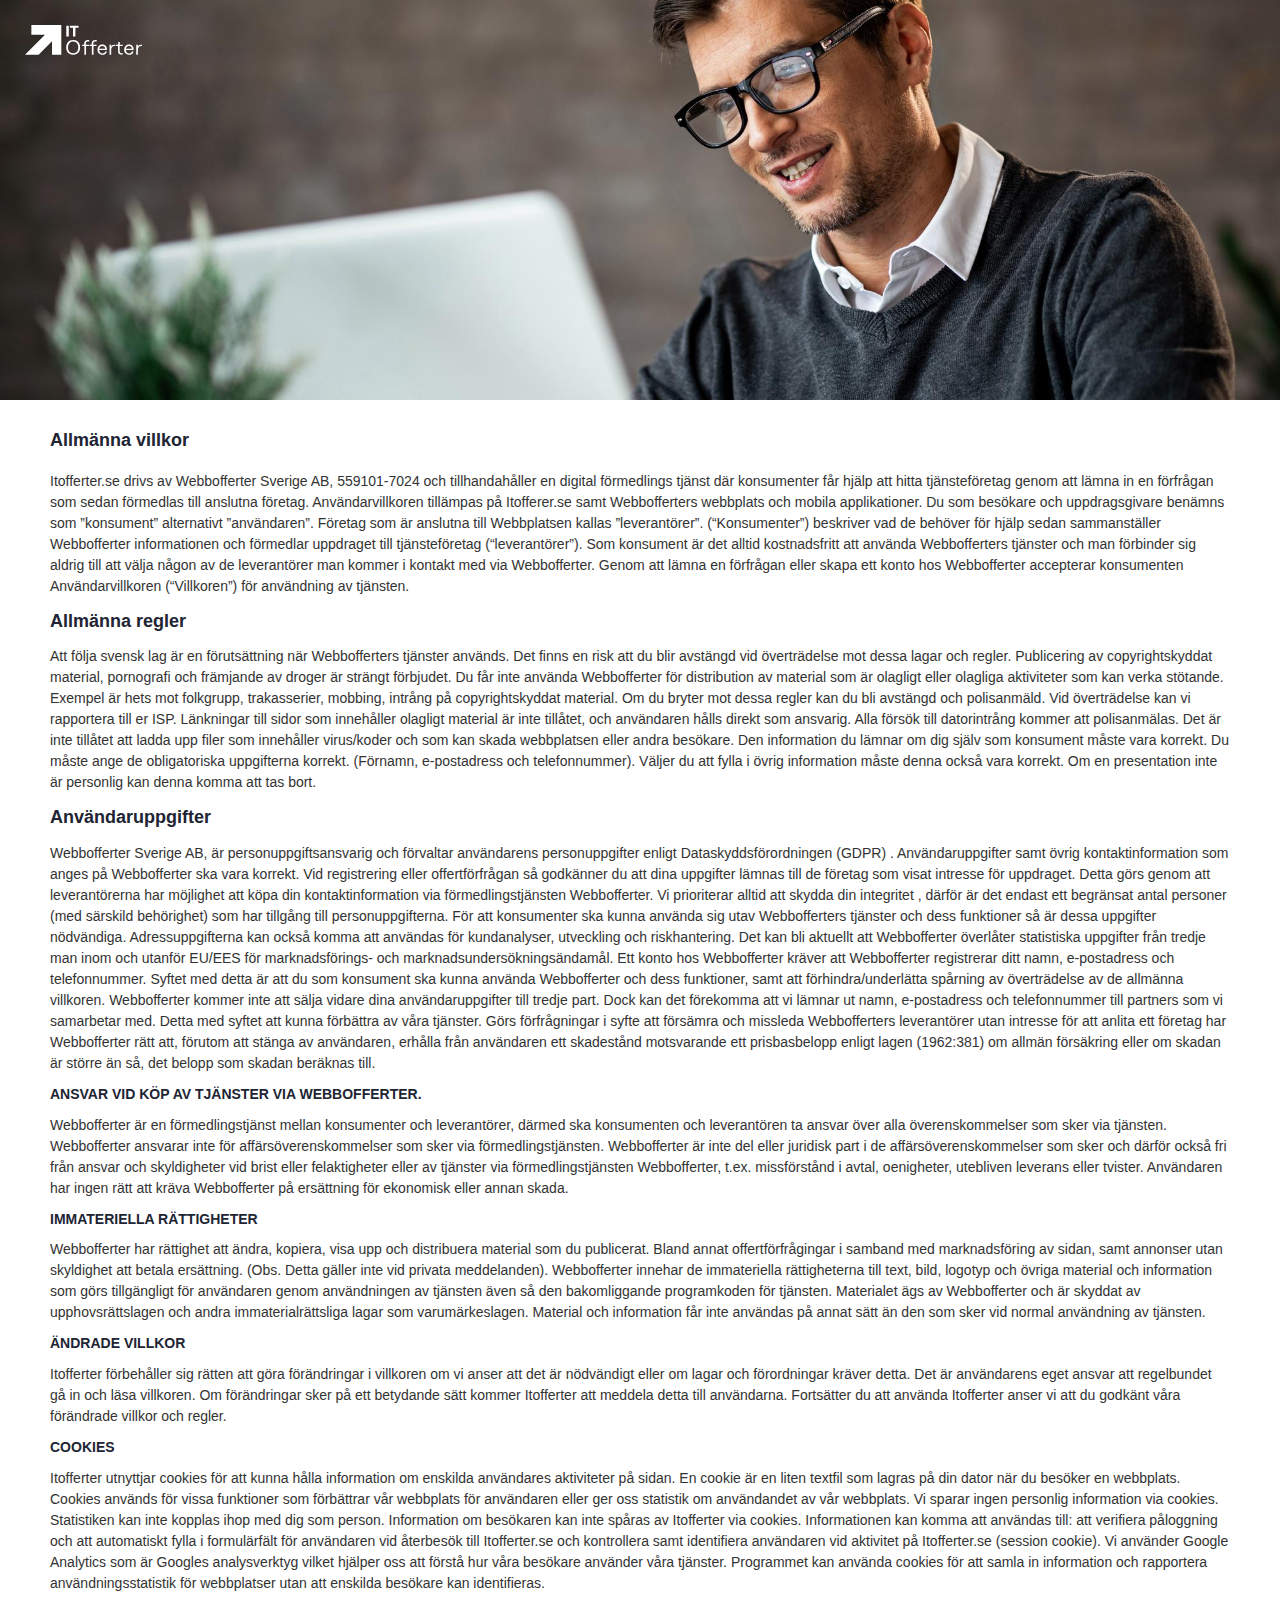
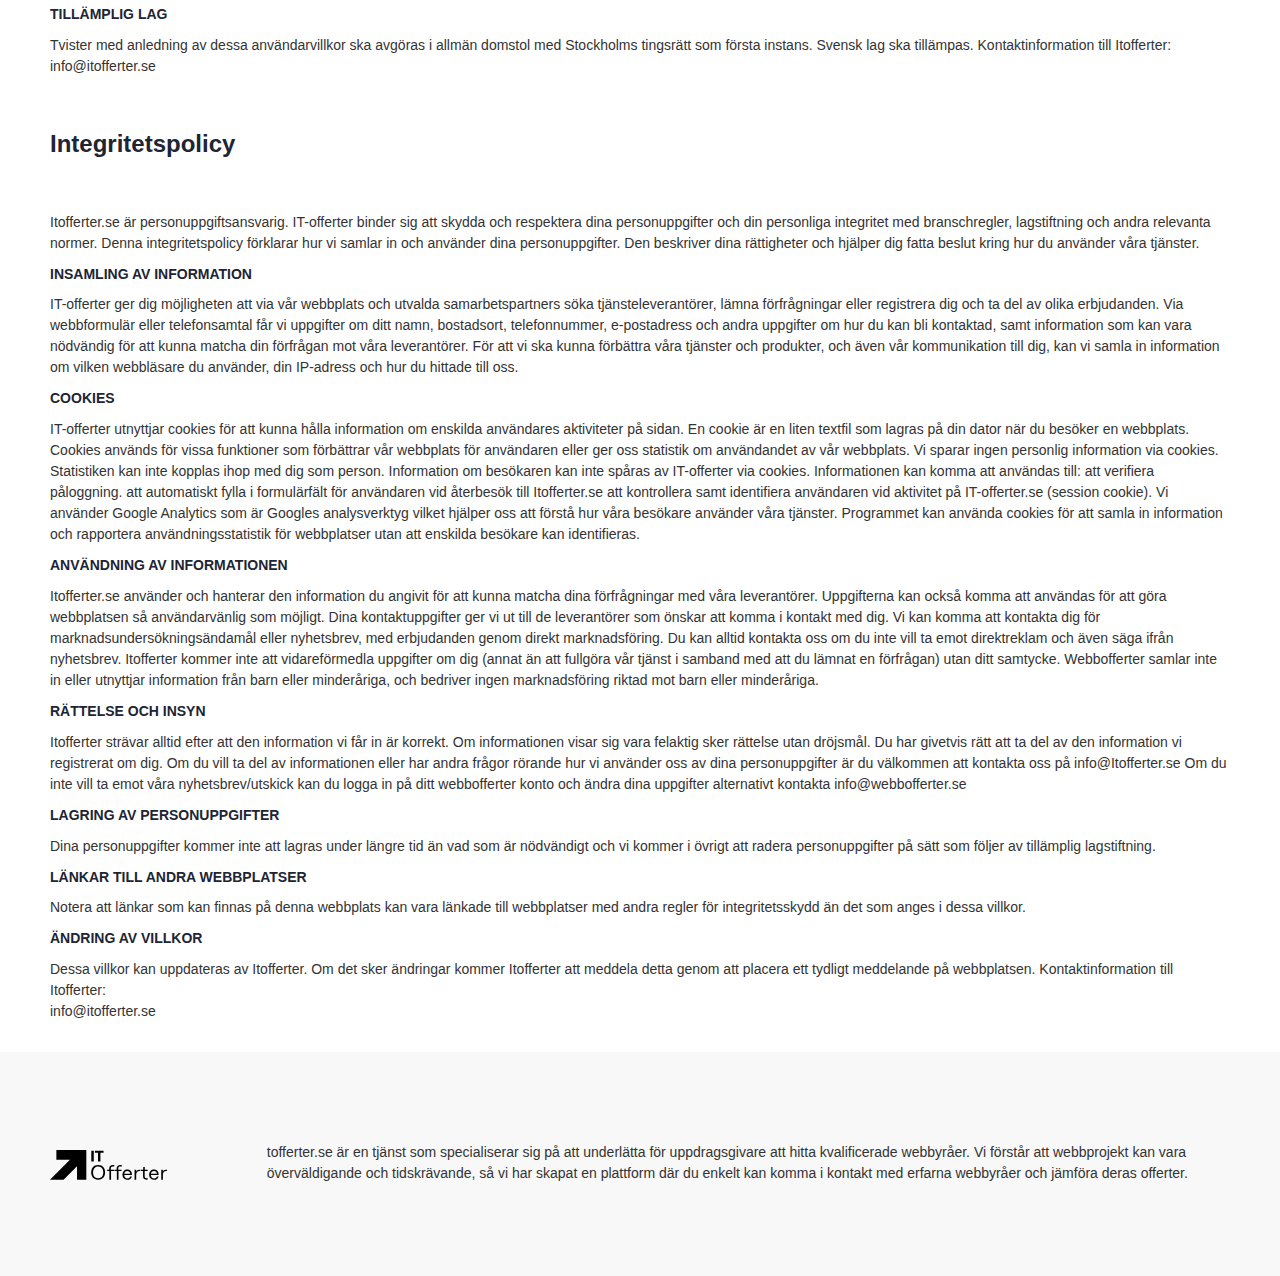
==== arrangement.html @ 9155be38 "change image size" ====
<!DOCTYPE html>
<html lang="en">
  <head>
    <meta charset="UTF-8" />
    <meta http-equiv="X-UA-Compatible" content="IE=edge" />
    <meta name="viewport" content="width=device-width, initial-scale=1.0" />
    <link rel="stylesheet" href="./css/app.css" />
    <link rel="stylesheet" href="./css/home.css" />
    <title>Document</title>
  </head>
  <body>
    <div id="app" class="app">
      <header class="the-header container app__header">
        <img
          class="the-header__bg-picture"
          src="./img/1077E191-49F8-45FF-9AF8-461206D96D6E.jpeg"
          alt=""
          style="object-position: top top; object-fit: cover"
        />

        <div class="the-header__top">
          <div class="the-header__top-content">
            <div class="logo the-header__logo">
              <img
                style="height: 30px"
                src="./img/Itofferter logga.svg"
                alt=""
              />
            </div>
          </div>
        </div>
      </header>

      <div class="agreements-page container">
        <div class="agreements-page__content container-inner">
          <h2 class="agreements-page__title">Allmänna villkor</h2>
          <div class="agreements-page__description text">
            <p>
              Itofferter.se drivs av Webbofferter Sverige AB, 559101-7024 och
              tillhandahåller en digital förmedlings tjänst där konsumenter får
              hjälp att hitta tjänsteföretag genom att lämna in en förfrågan som
              sedan förmedlas till anslutna företag. Användarvillkoren tillämpas
              på Itofferer.se samt Webbofferters webbplats och mobila
              applikationer. Du som besökare och uppdragsgivare benämns som
              ”konsument” alternativt ”användaren”. Företag som är anslutna till
              Webbplatsen kallas ”leverantörer”. (“Konsumenter”) beskriver vad
              de behöver för hjälp sedan sammanställer Webbofferter
              informationen och förmedlar uppdraget till tjänsteföretag
              (“leverantörer”). Som konsument är det alltid kostnadsfritt att
              använda Webbofferters tjänster och man förbinder sig aldrig till
              att välja någon av de leverantörer man kommer i kontakt med via
              Webbofferter. Genom att lämna en förfrågan eller skapa ett konto
              hos Webbofferter accepterar konsumenten Användarvillkoren
              (“Villkoren”) för användning av tjänsten.
            </p>

            <h4>Allmänna regler</h4>
            <p>
              Att följa svensk lag är en förutsättning när Webbofferters
              tjänster används. Det finns en risk att du blir avstängd vid
              överträdelse mot dessa lagar och regler. Publicering av
              copyrightskyddat material, pornografi och främjande av droger är
              strängt förbjudet. Du får inte använda Webbofferter för
              distribution av material som är olagligt eller olagliga
              aktiviteter som kan verka stötande. Exempel är hets mot folkgrupp,
              trakasserier, mobbing, intrång på copyrightskyddat material. Om du
              bryter mot dessa regler kan du bli avstängd och polisanmäld. Vid
              överträdelse kan vi rapportera till er ISP. Länkningar till sidor
              som innehåller olagligt material är inte tillåtet, och användaren
              hålls direkt som ansvarig. Alla försök till datorintrång kommer
              att polisanmälas. Det är inte tillåtet att ladda upp filer som
              innehåller virus/koder och som kan skada webbplatsen eller andra
              besökare. Den information du lämnar om dig själv som konsument
              måste vara korrekt. Du måste ange de obligatoriska uppgifterna
              korrekt. (Förnamn, e-postadress och telefonnummer). Väljer du att
              fylla i övrig information måste denna också vara korrekt. Om en
              presentation inte är personlig kan denna komma att tas bort.
            </p>
            <h4>Användaruppgifter</h4>
            <p>
              Webbofferter Sverige AB, är personuppgiftsansvarig och förvaltar
              användarens personuppgifter enligt Dataskyddsförordningen (GDPR) .
              Användaruppgifter samt övrig kontaktinformation som anges på
              Webbofferter ska vara korrekt. Vid registrering eller
              offertförfrågan så godkänner du att dina uppgifter lämnas till de
              företag som visat intresse för uppdraget. Detta görs genom att
              leverantörerna har möjlighet att köpa din kontaktinformation via
              förmedlingstjänsten Webbofferter. Vi prioriterar alltid att skydda
              din integritet , därför är det endast ett begränsat antal personer
              (med särskild behörighet) som har tillgång till personuppgifterna.
              För att konsumenter ska kunna använda sig utav Webbofferters
              tjänster och dess funktioner så är dessa uppgifter nödvändiga.
              Adressuppgifterna kan också komma att användas för kundanalyser,
              utveckling och riskhantering. Det kan bli aktuellt att
              Webbofferter överlåter statistiska uppgifter från tredje man inom
              och utanför EU/EES för marknadsförings- och
              marknadsundersökningsändamål. Ett konto hos Webbofferter kräver
              att Webbofferter registrerar ditt namn, e-postadress och
              telefonnummer. Syftet med detta är att du som konsument ska kunna
              använda Webbofferter och dess funktioner, samt att
              förhindra/underlätta spårning av överträdelse av de allmänna
              villkoren. Webbofferter kommer inte att sälja vidare dina
              användaruppgifter till tredje part. Dock kan det förekomma att vi
              lämnar ut namn, e-postadress och telefonnummer till partners som
              vi samarbetar med. Detta med syftet att kunna förbättra av våra
              tjänster. Görs förfrågningar i syfte att försämra och missleda
              Webbofferters leverantörer utan intresse för att anlita ett
              företag har Webbofferter rätt att, förutom att stänga av
              användaren, erhålla från användaren ett skadestånd motsvarande ett
              prisbasbelopp enligt lagen (1962:381) om allmän försäkring eller
              om skadan är större än så, det belopp som skadan beräknas till.
            </p>
            <h5>Ansvar vid köp av tjänster via Webbofferter.</h5>
            <p>
              Webbofferter är en förmedlingstjänst mellan konsumenter och
              leverantörer, därmed ska konsumenten och leverantören ta ansvar
              över alla överenskommelser som sker via tjänsten. Webbofferter
              ansvarar inte för affärsöverenskommelser som sker via
              förmedlingstjänsten. Webbofferter är inte del eller juridisk part
              i de affärsöverenskommelser som sker och därför också fri från
              ansvar och skyldigheter vid brist eller felaktigheter eller av
              tjänster via förmedlingstjänsten Webbofferter, t.ex. missförstånd
              i avtal, oenigheter, utebliven leverans eller tvister. Användaren
              har ingen rätt att kräva Webbofferter på ersättning för ekonomisk
              eller annan skada.
            </p>
            <h5>Immateriella rättigheter</h5>
            <p>
              Webbofferter har rättighet att ändra, kopiera, visa upp och
              distribuera material som du publicerat. Bland annat
              offertförfrågingar i samband med marknadsföring av sidan, samt
              annonser utan skyldighet att betala ersättning. (Obs. Detta gäller
              inte vid privata meddelanden). Webbofferter innehar de
              immateriella rättigheterna till text, bild, logotyp och övriga
              material och information som görs tillgängligt för användaren
              genom användningen av tjänsten även så den bakomliggande
              programkoden för tjänsten. Materialet ägs av Webbofferter och är
              skyddat av upphovsrättslagen och andra immaterialrättsliga lagar
              som varumärkeslagen. Material och information får inte användas på
              annat sätt än den som sker vid normal användning av tjänsten.
            </p>
            <h5>Ändrade villkor</h5>
            <p>
              Itofferter förbehåller sig rätten att göra förändringar i
              villkoren om vi anser att det är nödvändigt eller om lagar och
              förordningar kräver detta. Det är användarens eget ansvar att
              regelbundet gå in och läsa villkoren. Om förändringar sker på ett
              betydande sätt kommer Itofferter att meddela detta till
              användarna. Fortsätter du att använda Itofferter anser vi att du
              godkänt våra förändrade villkor och regler.
            </p>
            <h5>Cookies</h5>
            <p>
              Itofferter utnyttjar cookies för att kunna hålla information om
              enskilda användares aktiviteter på sidan. En cookie är en liten
              textfil som lagras på din dator när du besöker en webbplats.
              Cookies används för vissa funktioner som förbättrar vår webbplats
              för användaren eller ger oss statistik om användandet av vår
              webbplats. Vi sparar ingen personlig information via cookies.
              Statistiken kan inte kopplas ihop med dig som person. Information
              om besökaren kan inte spåras av Itofferter via cookies.
              Informationen kan komma att användas till: att verifiera
              påloggning och att automatiskt fylla i formulärfält för användaren
              vid återbesök till Itofferter.se och kontrollera samt identifiera
              användaren vid aktivitet på Itofferter.se (session cookie). Vi
              använder Google Analytics som är Googles analysverktyg vilket
              hjälper oss att förstå hur våra besökare använder våra tjänster.
              Programmet kan använda cookies för att samla in information och
              rapportera användningsstatistik för webbplatser utan att enskilda
              besökare kan identifieras.
            </p>

            <h5>Tillämplig lag</h5>
            <p>
              Tvister med anledning av dessa användarvillkor ska avgöras i
              allmän domstol med Stockholms tingsrätt som första instans. Svensk
              lag ska tillämpas. Kontaktinformation till Itofferter:

              <br />
              <span> info@itofferter.se </span>
            </p>
            <br />
            <h3>Integritetspolicy</h3>
            <br />
            <p>
              Itofferter.se är personuppgiftsansvarig. IT-offerter binder sig
              att skydda och respektera dina personuppgifter och din personliga
              integritet med branschregler, lagstiftning och andra relevanta
              normer. Denna integritetspolicy förklarar hur vi samlar in och
              använder dina personuppgifter. Den beskriver dina rättigheter och
              hjälper dig fatta beslut kring hur du använder våra tjänster.
            </p>
            <h5>Insamling av information</h5>
            <p>
              IT-offerter ger dig möjligheten att via vår webbplats och utvalda
              samarbetspartners söka tjänsteleverantörer, lämna förfrågningar
              eller registrera dig och ta del av olika erbjudanden. Via
              webbformulär eller telefonsamtal får vi uppgifter om ditt namn,
              bostadsort, telefonnummer, e-postadress och andra uppgifter om hur
              du kan bli kontaktad, samt information som kan vara nödvändig för
              att kunna matcha din förfrågan mot våra leverantörer. För att vi
              ska kunna förbättra våra tjänster och produkter, och även vår
              kommunikation till dig, kan vi samla in information om vilken
              webbläsare du använder, din IP-adress och hur du hittade till oss.
            </p>

            <h5>Cookies</h5>
            <p>
              IT-offerter utnyttjar cookies för att kunna hålla information om
              enskilda användares aktiviteter på sidan. En cookie är en liten
              textfil som lagras på din dator när du besöker en webbplats.
              Cookies används för vissa funktioner som förbättrar vår webbplats
              för användaren eller ger oss statistik om användandet av vår
              webbplats. Vi sparar ingen personlig information via cookies.
              Statistiken kan inte kopplas ihop med dig som person. Information
              om besökaren kan inte spåras av IT-offerter via cookies.
              Informationen kan komma att användas till: att verifiera
              påloggning. att automatiskt fylla i formulärfält för användaren
              vid återbesök till Itofferter.se att kontrollera samt identifiera
              användaren vid aktivitet på IT-offerter.se (session cookie). Vi
              använder Google Analytics som är Googles analysverktyg vilket
              hjälper oss att förstå hur våra besökare använder våra tjänster.
              Programmet kan använda cookies för att samla in information och
              rapportera användningsstatistik för webbplatser utan att enskilda
              besökare kan identifieras.
            </p>

            <h5>Användning av informationen</h5>
            <p>
              Itofferter.se använder och hanterar den information du angivit för
              att kunna matcha dina förfrågningar med våra leverantörer.
              Uppgifterna kan också komma att användas för att göra webbplatsen
              så användarvänlig som möjligt. Dina kontaktuppgifter ger vi ut
              till de leverantörer som önskar att komma i kontakt med dig. Vi
              kan komma att kontakta dig för marknadsundersökningsändamål eller
              nyhetsbrev, med erbjudanden genom direkt marknadsföring. Du kan
              alltid kontakta oss om du inte vill ta emot direktreklam och även
              säga ifrån nyhetsbrev. Itofferter kommer inte att vidareförmedla
              uppgifter om dig (annat än att fullgöra vår tjänst i samband med
              att du lämnat en förfrågan) utan ditt samtycke. Webbofferter
              samlar inte in eller utnyttjar information från barn eller
              minderåriga, och bedriver ingen marknadsföring riktad mot barn
              eller minderåriga.
            </p>
            <h5>Rättelse och insyn</h5>
            <p>
              Itofferter strävar alltid efter att den information vi får in är
              korrekt. Om informationen visar sig vara felaktig sker rättelse
              utan dröjsmål. Du har givetvis rätt att ta del av den information
              vi registrerat om dig. Om du vill ta del av informationen eller
              har andra frågor rörande hur vi använder oss av dina
              personuppgifter är du välkommen att kontakta oss på
              info@Itofferter.se Om du inte vill ta emot våra nyhetsbrev/utskick
              kan du logga in på ditt webbofferter konto och ändra dina
              uppgifter alternativt kontakta info@webbofferter.se
            </p>
            <h5>Lagring av personuppgifter</h5>
            <p>
              Dina personuppgifter kommer inte att lagras under längre tid än
              vad som är nödvändigt och vi kommer i övrigt att radera
              personuppgifter på sätt som följer av tillämplig lagstiftning.
            </p>
            <h5>Länkar till andra webbplatser</h5>
            <p>
              Notera att länkar som kan finnas på denna webbplats kan vara
              länkade till webbplatser med andra regler för integritetsskydd än
              det som anges i dessa villkor.
            </p>
            <h5>Ändring av villkor</h5>
            <p>
              Dessa villkor kan uppdateras av Itofferter. Om det sker ändringar
              kommer Itofferter att meddela detta genom att placera ett tydligt
              meddelande på webbplatsen. Kontaktinformation till Itofferter:

              <br />
              info@itofferter.se
            </p>
          </div>
        </div>
      </div>

      <footer class="the-footer container app__footer">
        <div class="the-footer__content container-inner">
          <div class="logo the-footer__logo">
            <img
              style="height: 30px"
              src="./img/Itofferter logga black.svg"
              alt="logo"
            />
          </div>
          <div class="the-footer__text text">
            <p>
              tofferter.se är en tjänst som specialiserar sig på att underlätta
              för uppdragsgivare att hitta kvalificerade webbyråer. Vi förstår
              att webbprojekt kan vara överväldigande och tidskrävande, så vi
              har skapat en plattform där du enkelt kan komma i kontakt med
              erfarna webbyråer och jämföra deras offerter.
            </p>
          </div>
        </div>
      </footer>
    </div>
  </body>
</html>
---- css/app.css ----
html {
  line-height: 1.15;
  -webkit-text-size-adjust: 100%;
}

main {
  display: block;
}

h1 {
  font-size: 2em;
  margin: 0.67em 0;
}

hr {
  box-sizing: content-box;
  height: 0;
  overflow: visible;
}

pre {
  font-family: monospace, monospace;
  font-size: 1em;
}

a {
  background-color: transparent;
}

abbr[title] {
  border-bottom: none;
  text-decoration: underline;
  -webkit-text-decoration: underline dotted;
  text-decoration: underline dotted;
}

b,
strong {
  font-weight: bolder;
}

code,
kbd,
samp {
  font-family: monospace, monospace;
  font-size: 1em;
}

small {
  font-size: 80%;
}

sub,
sup {
  font-size: 75%;
  line-height: 0;
  position: relative;
  vertical-align: baseline;
}

sub {
  bottom: -0.25em;
}

sup {
  top: -0.5em;
}

img {
  border-style: none;
}

button,
input,
optgroup,
select,
textarea {
  font-family: inherit;
  font-size: 100%;
  line-height: 1.15;
  margin: 0;
}

button,
input {
  overflow: visible;
}

button,
select {
  text-transform: none;
}

[type="button"],
[type="reset"],
[type="submit"],
button {
  -webkit-appearance: button;
}

[type="button"]::-moz-focus-inner,
[type="reset"]::-moz-focus-inner,
[type="submit"]::-moz-focus-inner,
button::-moz-focus-inner {
  border-style: none;
  padding: 0;
}

[type="button"]:-moz-focusring,
[type="reset"]:-moz-focusring,
[type="submit"]:-moz-focusring,
button:-moz-focusring {
  outline: 1px dotted ButtonText;
}

fieldset {
  padding: 0.35em 0.75em 0.625em;
}

legend {
  box-sizing: border-box;
  color: inherit;
  display: table;
  max-width: 100%;
  padding: 0;
  white-space: normal;
}

progress {
  vertical-align: baseline;
}

textarea {
  overflow: auto;
}

[type="checkbox"],
[type="radio"] {
  box-sizing: border-box;
  padding: 0;
}

[type="number"]::-webkit-inner-spin-button,
[type="number"]::-webkit-outer-spin-button {
  height: auto;
}

[type="search"] {
  -webkit-appearance: textfield;
  outline-offset: -2px;
}

[type="search"]::-webkit-search-decoration {
  -webkit-appearance: none;
}

::-webkit-file-upload-button {
  -webkit-appearance: button;
  font: inherit;
}

details {
  display: block;
}

summary {
  display: list-item;
}

[hidden],
template {
  display: none;
}

/* @font-face {
  font-family: Roboto;
  src: url(../fonts/Roboto-Medium.c19c88ee.woff2) format("woff2"),
    url(../fonts/Roboto-Medium.f22f23c8.woff) format("woff");
  font-weight: 500;
  font-style: normal;
  font-display: swap;
}

@font-face {
  font-family: Roboto;
  src: url(../fonts/Roboto-Bold.ba18ba6b.woff2) format("woff2"),
    url(../fonts/Roboto-Bold.d4b81101.woff) format("woff");
  font-weight: 700;
  font-style: normal;
  font-display: swap;
}

@font-face {
  font-family: Roboto;
  src: url(../fonts/Roboto-Regular.81f751c7.woff2) format("woff2"),
    url(../fonts/Roboto-Regular.c5867568.woff) format("woff");
  font-weight: 400;
  font-style: normal;
  font-display: swap;
}

@font-face {
  font-family: Roboto;
  src: url(../fonts/Roboto-Light.49b833ca.woff2) format("woff2"),
    url(../fonts/Roboto-Light.85b2d527.woff) format("woff");
  font-weight: 300;
  font-style: normal;
  font-display: swap;
}

@font-face {
  font-family: Gilroy;
  src: url(../fonts/Gilroy-Bold.62872c8e.woff2) format("woff2"),
    url(../fonts/Gilroy-Bold.3ca17cce.woff) format("woff");
  font-weight: 700;
  font-style: normal;
  font-display: swap;
}

@font-face {
  font-family: Gilroy;
  src: url(../fonts/Gilroy-Regular.11c5b356.woff2) format("woff2"),
    url(../fonts/Gilroy-Regular.2abef08d.woff) format("woff");
  font-weight: 400;
  font-style: normal;
  font-display: swap;
} */

* {
  box-sizing: border-box;
  flex: 0 1 auto;
  outline: none;
  -webkit-tap-highlight-color: rgba(0, 0, 0, 0);
  -webkit-tap-highlight-color: transparent;
}

html {
  min-width: 320px;
  width: 100%;
  overflow-x: hidden;
  overflow-y: auto;
  font-size: 14px;
}

body {
  position: relative;
  width: 100%;
  min-height: 100vh;
  margin: 0;
  padding: 0;
  background: #fff;
  font-family: Roboto, sans-serif;
  font-size: 14px;
  line-height: 1.5;
  font-weight: 400;
  word-wrap: break-word;
  color: #333;
}

#app,
body {
  display: flex;
  flex-direction: column;
  justify-content: space-between;
}

#app {
  flex-grow: 1;
}

@media (max-width: 768px) {
  body {
    background: #fff;
  }
}

h1,
h2,
h3,
h4,
h5,
h6 {
  font-family: Gilroy, sans-serif;
  font-weight: 700;
  line-height: 1.2em;
  color: #202433;
}

a {
  color: #202433;
  text-decoration: underline;
  transition: color 0.15s;
}

@media (hover: hover) and (pointer: fine) {
  a:hover {
    color: #007f8f;
  }
}

input[type="date"],
input[type="email"],
input[type="number"],
input[type="password"],
input[type="search"],
input[type="tel"],
input[type="text"],
select,
textarea {
  -webkit-appearance: none;
  -moz-appearance: none;
  appearance: none;
  outline: none;
  display: block;
  width: 100%;
  border: 1px solid #e1e1e1;
  padding: 10px 19px 10px;
  background: #fff;
  border-radius: 6px;
  color: #333;
  font-size: 14px;
  line-height: 1.5;
  font-weight: 400;
  transition: 0.15s;
}

input[type="date"]:hover:not(:-moz-read-only),
input[type="email"]:hover:not(:-moz-read-only),
input[type="number"]:hover:not(:-moz-read-only),
input[type="password"]:hover:not(:-moz-read-only),
input[type="search"]:hover:not(:-moz-read-only),
input[type="tel"]:hover:not(:-moz-read-only),
input[type="text"]:hover:not(:-moz-read-only),
select:hover:not(:-moz-read-only),
textarea:hover:not(:-moz-read-only) {
  border-color: #e1e1e1;
}

input[type="date"]:hover:not(:read-only),
input[type="email"]:hover:not(:read-only),
input[type="number"]:hover:not(:read-only),
input[type="password"]:hover:not(:read-only),
input[type="search"]:hover:not(:read-only),
input[type="tel"]:hover:not(:read-only),
input[type="text"]:hover:not(:read-only),
select:hover:not(:read-only),
textarea:hover:not(:read-only) {
  border-color: #e1e1e1;
}

input[type="date"]:focus:not(:-moz-read-only),
input[type="email"]:focus:not(:-moz-read-only),
input[type="number"]:focus:not(:-moz-read-only),
input[type="password"]:focus:not(:-moz-read-only),
input[type="search"]:focus:not(:-moz-read-only),
input[type="tel"]:focus:not(:-moz-read-only),
input[type="text"]:focus:not(:-moz-read-only),
select:focus:not(:-moz-read-only),
textarea:focus:not(:-moz-read-only) {
  border-color: #9a9eaf;
}

input[type="date"]:focus:not(:read-only),
input[type="email"]:focus:not(:read-only),
input[type="number"]:focus:not(:read-only),
input[type="password"]:focus:not(:read-only),
input[type="search"]:focus:not(:read-only),
input[type="tel"]:focus:not(:read-only),
input[type="text"]:focus:not(:read-only),
select:focus:not(:read-only),
textarea:focus:not(:read-only) {
  border-color: #9a9eaf;
}

input[type="date"]:-moz-read-only,
input[type="email"]:-moz-read-only,
input[type="number"]:-moz-read-only,
input[type="password"]:-moz-read-only,
input[type="search"]:-moz-read-only,
input[type="tel"]:-moz-read-only,
input[type="text"]:-moz-read-only,
select:-moz-read-only,
textarea:-moz-read-only {
  color: rgba(0, 0, 0, 0.7);
  background-color: #f8f8f8;
}

input[type="date"]:disabled,
input[type="date"]:read-only,
input[type="email"]:disabled,
input[type="email"]:read-only,
input[type="number"]:disabled,
input[type="number"]:read-only,
input[type="password"]:disabled,
input[type="password"]:read-only,
input[type="search"]:disabled,
input[type="search"]:read-only,
input[type="tel"]:disabled,
input[type="tel"]:read-only,
input[type="text"]:disabled,
input[type="text"]:read-only,
select:disabled,
select:read-only,
textarea:disabled,
textarea:read-only {
  color: rgba(0, 0, 0, 0.7);
  background-color: #f8f8f8;
}

input[type="date"]::-moz-placeholder,
input[type="email"]::-moz-placeholder,
input[type="number"]::-moz-placeholder,
input[type="password"]::-moz-placeholder,
input[type="search"]::-moz-placeholder,
input[type="tel"]::-moz-placeholder,
input[type="text"]::-moz-placeholder,
select::-moz-placeholder,
textarea::-moz-placeholder {
  color: #cbc9c9;
}

input[type="date"]:-ms-input-placeholder,
input[type="email"]:-ms-input-placeholder,
input[type="number"]:-ms-input-placeholder,
input[type="password"]:-ms-input-placeholder,
input[type="search"]:-ms-input-placeholder,
input[type="tel"]:-ms-input-placeholder,
input[type="text"]:-ms-input-placeholder,
select:-ms-input-placeholder,
textarea:-ms-input-placeholder {
  color: #cbc9c9;
}

input[type="date"]::placeholder,
input[type="email"]::placeholder,
input[type="number"]::placeholder,
input[type="password"]::placeholder,
input[type="search"]::placeholder,
input[type="tel"]::placeholder,
input[type="text"]::placeholder,
select::placeholder,
textarea::placeholder {
  color: #cbc9c9;
}

textarea {
  resize: vertical;
}

.text > :first-child {
  margin-top: 0;
}

.text > :last-child {
  margin-bottom: 0;
}

.text a {
  color: #202433;
}

@media (hover: hover) and (pointer: fine) {
  .text a:hover {
    color: #007f8f;
  }
}

.text ol,
.text p,
.text ul {
  margin: 12px 0;
}

.text h1 {
  margin: 26px 0;
  font-size: 48px;
}

.text h2 {
  margin: 24px 0;
  font-size: 30px;
  font-weight: 700;
}

.text h3 {
  margin: 20px 0;
  font-size: 24px;
}

.text h4 {
  margin: 14px 0;
  font-size: 18px;
}

.text h5 {
  text-transform: uppercase;
}

.text h5,
.text h6 {
  margin: 12px 0;
  font-size: 14px;
}

.text table {
  display: block;
  border-collapse: collapse;
  margin: 24px 0;
  border: 1px solid #e1e1e1;
  border-radius: 6px;
  overflow-x: auto;
}

.text tbody,
.text tfoot,
.text thead {
  min-width: 500px;
}

.text td,
.text th {
  min-width: 180px;
  padding: 8px 16px;
  border: 1px solid #e1e1e1;
  border-top: 0;
  border-left: 0;
  border-radius: 6px;
  text-align: left;
}

.text td:last-child,
.text th:last-child {
  border-right: 0;
}

.text tr:last-child td {
  border-bottom: 0;
}

.text th {
  font-weight: 700;
  color: #202433;
}

.container {
  padding-left: 30px;
  padding-right: 30px;
}

.container-inner {
  max-width: 1180px;
  margin-left: auto;
  margin-right: auto;
}

@media (max-width: 1367px) {
  .container {
    padding-left: 25px;
    padding-right: 25px;
  }
}

@media (max-width: 1024px) {
  .container {
    padding-left: 25px;
    padding-right: 25px;
  }
}

@media (max-width: 768px) {
  .container {
    padding-left: 25px;
    padding-right: 25px;
  }
}

.text-wrap {
  white-space: normal !important;
}

.text-nowrap {
  white-space: nowrap !important;
}

.text-truncate {
  overflow: hidden;
  text-overflow: ellipsis;
  white-space: nowrap;
}

.text-break,
.text-no-break {
  word-break: break-word !important;
  overflow-wrap: break-word !important;
}

.text-pre-wrap {
  white-space: pre-wrap;
}

.cool-lightbox h6 {
  color: inherit;
}

.btn {
  display: inline-flex;
  align-items: center;
  justify-content: center;
  position: relative;
  min-height: 40px;
  padding: 8px 22px 6px;
  margin: 0;
  z-index: 1;
  box-sizing: border-box;
  background: #202433;
  border: 1px solid #202433;
  border-radius: 6px;
  box-shadow: none;
  cursor: pointer;
  -webkit-user-select: none;
  -moz-user-select: none;
  -ms-user-select: none;
  user-select: none;
  font-family: Roboto, sans-serif;
  font-size: 14px;
  line-height: 20px;
  font-weight: 300;
  text-align: center;
  text-decoration: none;
  text-transform: none;
  color: #fff;
  transition: 0.15s;
}

@media (hover: hover) and (pointer: fine) {
  .btn:hover {
    background-color: #007f8f;
    border-color: #007f8f;
    color: #fff;
  }
}

.btn:active {
  background-color: #16b2c6;
  border-color: #16b2c6;
  color: #fff;
}

.btn:disabled {
  pointer-events: none;
  background-color: #cbc9c9;
  border-color: #cbc9c9;
}

.btn svg {
  position: relative;
  top: -1px;
  flex-shrink: 0;
  width: 16px;
  height: 16px;
  fill: currentColor;
  transition: fill 0.15s;
}

.btn svg:first-child {
  margin-right: 12px;
}

.btn svg:last-child {
  margin-left: 12px;
}

.btn svg:first-child:last-child {
  margin: 0;
}

.btn._outlined {
  background: transparent;
  color: #202433;
}

@media (hover: hover) and (pointer: fine) {
  .btn._outlined:hover {
    background-color: #139daf;
    border-color: #139daf;
    color: #fff;
  }
}

.btn._outlined:active {
  background-color: #16b2c6;
  border-color: #16b2c6;
  color: #fff;
}

.btn._text {
  background: transparent;
  min-height: 0;
  padding: 0;
  border: 0;
  overflow: visible;
  text-transform: uppercase;
  color: #202433;
  font-size: 12px;
}

@media (hover: hover) and (pointer: fine) {
  .btn._text:hover {
    color: #007f8f;
  }
}

.btn._text:active {
  color: #16b2c6;
}

.btn._accent {
  min-height: 44px;
  font-weight: 500;
  text-transform: uppercase;
}

.button-group-wrapper {
  width: 100%;
  display: flex;
  align-items: center;
  justify-content: center;
  margin-top: 30px;
}

.file-preview {
  position: relative;
  display: flex;
  align-items: center;
  justify-content: center;
  flex-direction: column;
}

.file-preview__file-img {
  -o-object-fit: cover;
  object-fit: cover;
  width: 100%;
  height: 100%;
  flex-shrink: 0;
}

.file-preview__file-img-ico {
  height: 40px;
  width: 40px;
  opacity: 0.8;
}

.file-preview__file-img-name {
  margin-top: 2px;
  padding: 0 10px;
  width: 100%;
  word-wrap: normal;
  white-space: nowrap;
  overflow: hidden;
  text-overflow: ellipsis;
  font-size: 12px;
  text-align: center;
}

.file-preview__file-show {
  position: absolute;
  width: 100%;
  height: 100%;
  display: flex;
  align-items: center;
  justify-content: center;
  opacity: 0;
  cursor: pointer;
  transition: 0.15s;
}

.file-preview__file-show:before {
  content: "";
  position: absolute;
  top: 50%;
  left: 50%;
  transform: translate(-50%, -50%);
  width: 42px;
  height: 42px;
  border-radius: 50%;
  background-color: rgba(32, 36, 51, 0.4);
}

.file-preview__file-show svg {
  position: relative;
  width: 24px;
  height: 24px;
  fill: #fff;
  opacity: 0.8;
}

@media (hover: hover) and (pointer: fine) {
  .file-preview__file-show:hover {
    opacity: 1;
  }
}

.file-preview__btns {
  display: flex;
  position: absolute;
  top: 5px;
  right: 5px;
}

.file-preview__btn {
  background: transparent;
  border: 0;
  padding: 0;
  box-shadow: none;
  border-radius: 0;
  text-decoration: none;
  color: inherit;
  line-height: inherit;
  font-weight: inherit;
  cursor: pointer;
  width: 24px;
  height: 24px;
  display: flex;
  align-items: center;
  justify-content: center;
  border-radius: 6px;
  background-color: rgba(32, 36, 51, 0.4);
  margin-right: 5px;
  color: #fff;
}

.file-preview__btn:last-child {
  margin-right: 0;
}

.file-preview__btn svg {
  fill: currentColor;
}

.file-preview__btn._new-window svg {
  width: 16px;
  height: 16px;
}

.file-preview__btn._download svg {
  width: 18px;
  height: 18px;
}

@media (hover: hover) and (pointer: fine) {
  .file-preview__btn {
    opacity: 0;
    transition: 0.15s;
  }

  .file-preview__btn:hover {
    background-color: rgba(32, 36, 51, 0.6);
    color: #fff;
  }

  .file-preview:hover .file-preview__btn {
    opacity: 1;
  }
}

@media screen and (max-width: 768px) {
  .file-preview__file-img-ico {
    height: 30px;
    width: 30px;
  }
}

.the-header__logo.centered img {
  display: block;
  /* height: 50px; */
}

.the-header__logo.centered img {
  display: none;
}

@media screen and (max-width: 500px) {
  .the-header {
    min-height: 280px !important;
  }

  /* .the-header__logo img {
    display: none;
    height: 25px !important;
    margin-left: -20px;
  } */
  .the-header__logo.centered img {
    height: 30px !important;
    margin-left: -20px;
    display: block;
    /* width: 30px; */
  }
}

.change-locale {
  position: relative;
  display: flex;
  align-items: center;
  gap: 12px;
}

.change-locale__btn {
  background: transparent;
  border: 0;
  padding: 0;
  box-shadow: none;
  border-radius: 0;
  text-decoration: none;
  color: inherit;
  line-height: inherit;
  font-weight: inherit;
  display: flex;
  width: 16px;
  height: 16px;
}

button.change-locale__btn {
  cursor: pointer;
  transition: 0.15s;
}

@media (hover: hover) and (pointer: fine) {
  button.change-locale__btn:hover {
    opacity: 0.8;
  }
}

.change-locale__btn svg {
  width: 100%;
  height: 100%;
}

@media screen and (max-width: 768px) {
  .change-locale__btn {
    width: 24px;
    height: 24px;
  }
}

.the-header {
  position: relative;
  background: #202433;
  background-size: cover;
  min-height: 400px;
  display: flex;
  flex-direction: column;
  justify-content: space-between;
  color: #fff;
}

.the-header__bg-picture {
  position: absolute;
  left: 0;
  top: 0;
}

.the-header__bg-picture,
.the-header__bg-picture img,
.the-header__bg-picture source {
  width: 100%;
  height: 100%;
  -o-object-fit: cover;
  object-fit: cover;
}

.the-header__top {
  position: relative;
  padding: 10px 0;
  margin: 15px 0 35px;
}

.the-header__top-content {
  display: flex;
  align-items: center;
  justify-content: space-between;
}

.the-header__locale,
.the-header__logo {
  margin-right: auto;
}

.the-header__btn,
.the-header__btn-wrap {
  position: relative;
  margin-left: 18px;
}

.the-header__btn {
  background: transparent;
  border: 0;
  padding: 0;
  box-shadow: none;
  border-radius: 0;
  text-decoration: none;
  color: inherit;
  line-height: inherit;
  font-weight: inherit;
  cursor: pointer;
  display: flex;
  align-items: center;
  justify-content: center;
  width: 22px;
  height: 22px;
  background-color: #fff;
  border-radius: 50%;
  color: #202433;
}

.the-header__btn svg {
  width: 16px;
  height: 16px;
  fill: currentColor;
}

.the-header__btn svg._stroke {
  stroke: currentColor;
}

.the-header__btn._cabinet {
  border-radius: 50%;
}

.the-header__btn._mob {
  display: none;
}

.the-header__btn-wrap .the-header__btn:first-child {
  margin-left: 0;
}

.the-header__btn-img {
  width: 100%;
  height: 100%;
  border-radius: 50%;
  overflow: hidden;
}

.the-header__btn-count {
  position: absolute;
  top: -5px;
  left: -5px;
  min-width: 14px;
  height: 14px;
  background: red;
  border-radius: 7px;
  display: flex;
  align-items: center;
  justify-content: center;
  font-size: 8px;
  line-height: 1em;
  color: #fff;
}

.the-header__middle {
  position: sticky;
  top: 0;
  display: flex;
  align-items: center;
  justify-content: center;
  padding-top: 20px;
  padding-bottom: 20px;
  margin: auto;
  width: 100%;
  text-align: center;
}

.the-header__subtitle {
  margin: 0 0 -2px;
  font-size: 12px;
  color: inherit;
  text-transform: uppercase;
  letter-spacing: 0.04em;
}

.the-header__title {
  margin: 0;
  font-size: 48px;
  color: inherit;
}

.the-header__status {
  display: inline-block;
  background: #fff;
  border-radius: 6px;
  padding: 1px 10px 0;
  margin-top: 8px;
  font-size: 12px;
  font-weight: 700;
  color: #202433;
  text-transform: uppercase;
}

.the-header__user {
  margin-top: 4px;
}

.the-header__user,
.the-header__user-img-wrap {
  display: flex;
  align-items: center;
  justify-content: center;
}

.the-header__user-img-wrap {
  width: 22px;
  height: 22px;
  background-color: #007f8f;
  border-radius: 50%;
  overflow: hidden;
  font-size: 12px;
  font-family: Gilroy, sans-serif;
  font-weight: 700;
  color: #fff;
  text-transform: uppercase;
}

.the-header__user-img {
  width: 100%;
  height: 100%;
  -o-object-fit: cover;
  object-fit: cover;
}

.the-header._menu-open .the-header__btn-menu,
.the-header._menu-open .the-header__logo {
  z-index: 95;
}

@media screen and (max-width: 1367px) {
  .the-header__middle {
    max-width: 700px;
  }
}

.the-footer {
  background-color: #f8f8f8;
}

.the-footer__content {
  display: flex;
  padding: 90px 0;
}

.the-footer__logo {
  margin-right: 100px;
  margin-top: 8px;
}

.the-footer__text {
  width: 50%;
  flex-grow: 1;
}

@media screen and (max-width: 768px) {
  .the-footer__content {
    flex-direction: column;
    padding: 50px 0 100px;
  }

  .the-footer__logo {
    margin: 0 0 18px;
  }

  .the-footer__text {
    width: 100%;
  }
}

.app {
  overflow: hidden;
  display: flex;
  flex-direction: column;
  justify-content: space-between;
}

.app__main {
  flex-grow: 1;
}

.base-checkbox {
  position: relative;
  padding-left: 20px;
  min-height: 21px;
  display: inline-flex;
  cursor: pointer;
  -webkit-user-select: none;
  -moz-user-select: none;
  -ms-user-select: none;
  user-select: none;
  vertical-align: middle;
}

.base-checkbox input {
  display: none;
}

.base-checkbox:after,
.base-checkbox:before {
  content: "";
  position: absolute;
  top: 0;
  left: 0;
  width: 20px;
  height: 20px;
  border-radius: 6px;
  box-sizing: border-box;
}

.base-checkbox:before {
  border: 1px solid #b8b8b8;
}

.base-checkbox:after {
  background: #202433 url(../img/tick-white.22b4dd67.svg) no-repeat 50%;
  background-size: 12px 10px;
  opacity: 0;
  transition: opacity 0.15s;
}

.base-checkbox._indeterminate:after {
  background-image: url(../img/line-white.7a0b69b7.svg);
  background-size: 12px 12px;
}

.base-checkbox._checked:after,
.base-checkbox._indeterminate:after {
  opacity: 1;
}

.base-checkbox__content {
  margin-left: 8px;
}

.base-checkbox._disabled,
.base-checkbox._readonly {
  cursor: default;
}

.base-checkbox._disabled:after,
.base-checkbox._readonly:after {
  background-color: #636670;
}

.base-input {
  display: block;
}

.base-input__label {
  display: block;
  margin-bottom: 9px;
  font-family: Gilroy, sans-serif;
  font-size: 16px;
  line-height: 20px;
  font-weight: 700;
}

.base-input._shadow .base-input__input {
  /* box-shadow: 0 30px 80px 0 rgba(0, 0, 0, 0.12); */
  box-shadow: 0 18px 40px 0 rgba(0, 0, 0, 0.12);
  border-color: #fff;
}

.base-input._large .base-input__input {
  padding: 18px 19px;
}

.dropdown-enter,
.dropdown-leave-active {
  opacity: 0;
  transform: translateY(-5px);
}

.base-select {
  position: relative;
  display: block;
  z-index: 41;
  font-size: 14px;
  line-height: 1.5;
}

.base-select._open {
  z-index: 42;
}

.base-select._shadow .base-select__container {
  box-shadow: 0 30px 80px 0 rgba(0, 0, 0, 0.12);
  border-color: #fff;
}

.base-select__select {
  position: relative;
}

.base-select__container {
  position: relative;
  z-index: 42;
  display: flex;
  align-items: center;
  border-radius: 6px;
  border: 1px solid #e1e1e1;
  background-color: #fff;
  cursor: pointer;
  transition: 0.15s;
}

.base-select._open .base-select__container {
  border-color: #9a9eaf;
}

.base-select__search[type="text"] {
  padding: 0;
  border: 0;
  border-radius: 0;
  background: transparent;
}

.base-select__search[type="text"],
.base-select__value {
  width: 30%;
  flex-grow: 1;
  padding: 10px 10px 10px 19px;
  min-height: 41px;
  word-wrap: normal;
  white-space: nowrap;
  overflow: hidden;
  text-overflow: ellipsis;
}

.base-select__search[type="text"]._placeholder,
.base-select__value._placeholder {
  color: #cbc9c9;
}

.base-select._large .base-select__search[type="text"],
.base-select._large .base-select__value {
  padding: 18px 10px 18px 19px;
  min-height: 57px;
}

.base-select__arrow {
  flex-shrink: 0;
  width: 30px;
  height: 30px;
  display: flex;
  align-items: center;
  justify-content: center;
  margin-right: 11px;
  transition: 0.15s;
}

.base-select__arrow svg {
  width: 40px;
  height: 30px;
}

.base-select._open .base-select__arrow {
  transform: rotate(180deg);
}

.base-select._close .base-select__arrow {
  transform: rotate(0deg);
}

.base-select__preloader {
  flex-shrink: 0;
  width: 20px;
  height: 20px;
  margin-right: 8px;
}

.base-select__cancel-btn {
  background: transparent;
  border: 0;
  padding: 0;
  box-shadow: none;
  border-radius: 0;
  text-decoration: none;
  color: inherit;
  line-height: inherit;
  font-weight: inherit;
  display: flex;
  align-items: center;
  justify-content: center;
  width: 28px;
  min-height: 20px;
  align-self: stretch;
  margin-right: 4px;
  cursor: pointer;
}

.base-select__cancel-btn svg {
  width: 14px;
  height: 14px;
  fill: #707070;
  transition: fill 0.15s;
}

@media (hover: hover) and (pointer: fine) {
  .base-select__cancel-btn:hover svg {
    fill: #d90000;
  }
}

/* base-select create-project-description__input _shadow _large */
/* base-select create-project-description__input _open _shadow _large */

.base-select__dropdown-wrap {
  position: absolute;
  z-index: 41;
  top: calc(100% + 2px);
  left: 0;
  width: 100%;
  transition: 0.3s;
}

.base-select__dropdown {
  width: 100%;
  box-shadow: 0 30px 80px 0 rgba(0, 0, 0, 0.12);
  border-radius: 6px;
  background-color: #fff;
  padding: 10px 0;
  min-height: 60px;
  max-height: 300px;
  overflow-y: auto;
}

.base-select__dropdown::-webkit-scrollbar {
  width: 6px;
  height: 6px;
  background-color: #b8b8b8;
  border-radius: 3px;
}

.base-select__dropdown::-webkit-scrollbar-thumb {
  background-color: #202433;
  border-radius: 3px;
}

@supports (scrollbar-width: thin) {
  .base-select__dropdown {
    scrollbar-width: thin;
    scrollbar-color: #202433 #b8b8b8;
  }
}

.base-select__option {
  width: 100%;
  display: flex;
  align-content: center;
  padding: 8px 20px;
  cursor: pointer;
  transition: 0.15s;
}

@media (hover: hover) and (pointer: fine) {
  .base-select__option:hover {
    color: #007f8f;
  }
}

.base-select__dropdown-empty {
  padding: 8px 20px;
  color: #b8b8b8;
}

.base-select__label {
  display: block;
  margin-bottom: 9px;
  font-family: Gilroy, sans-serif;
  font-size: 16px;
  line-height: 20px;
  font-weight: 700;
}

.alert {
  background: #b8b8b8;
  border-radius: 6px;
  overflow: hidden;
  font-size: 14px;
  line-height: 1.3em;
  color: #fff;
  transition: 0.3s;
}

.alert._success {
  background-color: #007f8f;
}

.alert._warning {
  background-color: #ffa200;
}

.alert__list {
  list-style: none;
  margin: 0;
  padding: 5px 20px;
}

.alert__list-item {
  position: relative;
  margin: 8px 0;
  padding: 0 0 0 10px;
  font: inherit;
}

.alert__list-item:before {
  content: "";
  position: absolute;
  top: 6px;
  left: 0;
  width: 4px;
  height: 4px;
  border-radius: 50%;
  background: #fff;
  opacity: 0.6;
}

.fade-enter,
.fade-leave-active {
  opacity: 0;
}

@-webkit-keyframes rotate {
  0% {
    transform: rotate(0);
  }

  to {
    transform: rotate(1turn);
  }
}

@keyframes rotate {
  0% {
    transform: rotate(0);
  }

  to {
    transform: rotate(1turn);
  }
}

.base-preloader {
  position: absolute;
  z-index: 61;
  top: 0;
  left: 0;
  right: 0;
  bottom: 0;
  display: flex;
  align-items: center;
  justify-content: center;
  width: 100%;
  height: 100%;
  background: hsla(0, 0%, 100%, 0.5);
}

.base-preloader._gradient-bg {
  background: linear-gradient(
    90deg,
    hsla(0, 0%, 100%, 0) 0,
    hsla(0, 0%, 100%, 0.5) 20%,
    hsla(0, 0%, 100%, 0.5) 80%,
    hsla(0, 0%, 100%, 0)
  );
}

.base-preloader._transparent {
  background: transparent;
}

.base-preloader._inline {
  position: relative;
  min-height: 4rem;
}

.base-preloader._simple {
  position: relative;
  width: auto;
  height: auto;
}

.base-preloader._btn {
  width: auto;
  height: auto;
  left: -1px;
  top: -1px;
  right: -1px;
  bottom: -1px;
}

.base-preloader__circle {
  display: block;
  width: 30px;
  height: 30px;
  border: 3px solid rgba(0, 127, 143, 0.2);
  border-right-color: #007f8f;
  border-left-color: #007f8f;
  border-radius: 50%;
  -webkit-animation: rotate 0.6s;
  animation: rotate 0.6s;
  -webkit-animation-timing-function: linear;
  animation-timing-function: linear;
  -webkit-animation-iteration-count: infinite;
  animation-iteration-count: infinite;
  font-size: 0;
}

.base-preloader._small .base-preloader__circle {
  width: 22px;
  height: 22px;
}

.base-preloader._large .base-preloader__circle {
  width: 46px;
  height: 46px;
}

.base-error-view__content {
  text-align: center;
}

.base-error-view__title {
  margin: 0 0 10px;
  font-size: 58px;
}

.base-error-view__subtitle {
  margin: 0 0 30px;
}

.base-help {
  position: relative;
  display: inline-flex;
  align-items: center;
  vertical-align: middle;
}

.base-help__btn {
  display: inline-flex;
  cursor: pointer;
}

.base-help__btn svg {
  width: 18px;
  height: 18px;
  fill: #9a9eaf;
}

.base-help__dropdown {
  position: absolute;
  z-index: 41;
  top: calc(100% + 8px);
  left: 50%;
  transform: translateX(-50%);
}

.base-help__dropdown:before {
  content: "";
  position: absolute;
  top: -4px;
  left: 50%;
  transform: rotate(45deg) translate(-3px, 4px);
  width: 10px;
  height: 10px;
  background: #fff;
}

.base-help__dropdown-content {
  background: #fff;
  border-radius: 6px;
  box-shadow: 0 30px 80px 0 rgba(0, 0, 0, 0.12);
  width: 200px;
  padding: 10px;
  font-family: Roboto, sans-serif;
  font-size: 14px;
  font-weight: 400;
  color: #333;
  text-align: center;
}

.base-datepicker__label {
  display: block;
  margin-bottom: 9px;
  font-family: Gilroy, sans-serif;
  font-size: 16px;
  line-height: 20px;
  font-weight: 700;
}

.base-datepicker .base-datepicker__datepicker {
  width: 100%;
}

.base-datepicker .mx-icon-calendar svg {
  width: 18px;
  height: 20px;
  fill: #000;
}

.base-datepicker .mx-icon-clear svg {
  width: 12px;
  height: 12px;
  fill: red;
}

.base-datepicker .mx-icon-calendar,
.base-datepicker .mx-icon-clear {
  right: 12px;
  width: 20px;
  height: 20px;
  display: flex;
  align-items: center;
  justify-content: center;
}

.base-datepicker .mx-input-wrapper:hover .mx-icon-clear {
  display: flex;
}

.base-datepicker .base-input__input {
  padding-right: 40px;
}

.auth-btn-facebook[data-v-5c8187a4] {
  position: static;
}

.auth-btn-facebook__native-btn[data-v-5c8187a4] {
  position: fixed;
  left: 10px;
  top: 0;
}

.auth-socials__btn {
  width: 100%;
  margin-bottom: 20px;
}

.auth-socials__btn:last-child {
  margin-bottom: 0;
}

.auth-socials__btn._google {
  background-color: #1d3282;
  border-color: #1d3282;
}

.auth-socials__btn._facebook {
  background-color: #1877f2;
  border-color: #1877f2;
}

.auth-socials__btn._apple {
  background-color: #000;
  border-color: #000;
  border-radius: 6px;
  cursor: pointer;
}

.auth-socials__btn._apple > div {
  max-width: none !important;
}

.auth-socials__btn:disabled {
  background-color: #999;
  border-color: #999;
}

.auth-socials__btn:disabled svg {
  opacity: 0.5;
}

.auth-socials__btn svg {
  width: 20px;
  height: 20px;
  margin-right: 0 !important;
  margin-left: -10px;
}

.auth-socials__btn span {
  margin: 0 auto;
  padding-right: 12px;
}

@media (hover: hover) and (pointer: fine) {
  .auth-socials__btn:hover._google {
    background-color: rgba(29, 50, 130, 0.9);
    border-color: rgba(29, 50, 130, 0.9);
  }

  .auth-socials__btn:hover._facebook {
    background-color: rgba(24, 119, 242, 0.85);
    border-color: rgba(24, 119, 242, 0.85);
  }

  .auth-socials__btn:hover._apple {
    background-color: rgba(0, 0, 0, 0.8);
    border-color: rgba(0, 0, 0, 0.8);
  }
}

.auth-login-page__content {
  padding: 30px 0;
  max-width: 470px;
}

.auth-login-page__title {
  margin: 0 0 8px;
  font-size: 24px;
}

.auth-login-page__description {
  margin: 0 0 25px;
}

.auth-registration-page__content {
  padding: 30px 0;
  max-width: 470px !important;
}

.auth-registration-page__title {
  margin: 0 0 8px;
  font-size: 24px;
}

.auth-registration-page__description {
  margin: 0 0 25px;
}

.auth-form__input,
.auth-form__row {
  margin-bottom: 18px;
}

.auth-form__row {
  display: flex;
  justify-content: space-between;
}

.auth-form__row .auth-form__input {
  margin-bottom: 0;
  width: calc(50% - 5px);
}

.auth-form__agree,
.auth-form__remember {
  margin: 2px 0;
}

.auth-form__btn {
  font-weight: 500;
}

@media screen and (max-width: 520px) {
  .auth-form__row {
    flex-wrap: wrap;
  }

  .auth-form__row .auth-form__input {
    margin-bottom: 0;
    width: 100%;
  }

  .auth-form__row .auth-form__input:first-child {
    margin-bottom: 18px;
  }

  .auth-form__btn {
    width: 100%;
  }
}

.upload {
  width: 40px !important;
}

.agreements-page__content {
  padding: 30px 0;
}

.agreements-page__title {
  margin: 0 0 19px;
  font-size: 24px;
}

.agreements-page__date {
  display: block;
  margin-bottom: 10px;
  font-weight: 300;
}

.agreements-page__name {
  margin: 0 0 10px;
  font-size: 16px;
}

.agreements-page__description {
  margin: 0;
}

.agreements-page__description .text p {
  margin: 12px 0;
}

.agreements-page__content {
  padding: 30px 0;
}

.container-inner {
  max-width: 1180px;
  margin-left: auto;
  margin-right: auto;
}

@media screen and (min-width: 520px) {
  .agreements-page__title {
    font-size: 18px;
  }
}

.container {
  padding-left: 30px;
  padding-right: 30px;
}

@media screen and (max-width: 1367px) {
  .container {
    padding-left: 25px;
    padding-right: 25px;
  }
}

@media screen and (max-width: 768px) {
  .container {
    padding-left: 25px;
    padding-right: 25px;
  }
}

@media screen and (max-width: 1024px) {
  .container {
    padding-left: 25px;
    padding-right: 25px;
  }
}

@media screen and (max-width: 1367px) {
  .container {
    padding-left: 25px;
    padding-right: 25px;
  }
}
---- css/home.css ----
.files-drop-upload__dropzone {
  display: flex;
  flex-direction: column;
  justify-content: center;
  align-items: center;
  border: 1px dashed #b8b8b8;
  border-radius: 6px;
  min-height: 172px;
  cursor: pointer;
  transition: 0.15s;
}

.files-drop-upload__dropzone._over {
  border-color: #007f8f;
}

.files-drop-upload__dropzone input {
  display: none;
}

.files-drop-upload__dropzone._disabled {
  pointer-events: none;
  opacity: 0.6;
}

.files-drop-upload._shadow .files-drop-upload__dropzone {
  box-shadow: 0 30px 80px 0 rgba(0, 0, 0, 0.12);
}

.files-drop-upload__dropzone-content {
  pointer-events: none;
  display: flex;
  flex-direction: column;
  padding: 20px;
  text-align: center;
}

.files-drop-upload__dropzone-separator {
  position: relative;
  margin: 5px 0 7px;
  font-size: 12px;
  text-align: center;
}

.files-drop-upload__dropzone-separator:before {
  content: "";
  position: absolute;
  top: 50%;
  left: 0;
  width: 100%;
  height: 1px;
  background-color: #333;
}

.files-drop-upload__dropzone-separator > span {
  position: relative;
  display: inline-block;
  padding: 0 15px;
  background-color: #fff;
}

.files-drop-upload__dropzone-note {
  margin-top: 10px;
  font-size: 10px;
}

.files-drop-upload__error {
  margin-top: 15px;
  color: red;
  text-align: center;
}

.files-drop-upload__files {
  margin: 0;
  display: flex;
  justify-content: space-between;
  flex-wrap: wrap;
}

.files-drop-upload__file {
  margin: 20px 0 0 0;
  width: calc(50% - 10px);
  height: 104px;
  display: flex;
  border-radius: 6px;
  border: 1px solid #e1e1e1;
}

.files-drop-upload._shadow .files-drop-upload__file {
  box-shadow: 0 30px 80px 0 rgba(0, 0, 0, 0.12);
}

.files-drop-upload._readonly .files-drop-upload__files {
  justify-content: flex-start;
  margin: -10px 0 0 -10px;
}

.files-drop-upload._readonly .files-drop-upload__file {
  width: calc(25% - 10px);
  margin: 10px 0 0 10px;
}

.files-drop-upload__file-img {
  height: 100%;
  width: 162px;
  max-width: 50%;
  display: flex;
  align-items: center;
  justify-content: center;
  flex-direction: column;
  background-color: #f8f8f8;
  border-radius: 6px 0 0 6px;
  overflow: hidden;
}

.files-drop-upload._readonly .files-drop-upload__file-img {
  max-width: 100%;
  width: 100%;
  border-radius: 6px;
}

.files-drop-upload__file-delete {
  background: transparent;
  border: 0;
  padding: 0;
  box-shadow: none;
  border-radius: 0;
  text-decoration: none;
  color: inherit;
  line-height: inherit;
  font-weight: inherit;
  cursor: pointer;
  width: 30%;
  flex-grow: 1;
  display: flex;
  align-items: center;
  justify-content: center;
  flex-direction: column;
  border-radius: 0 6px 6px 0;
  font-size: 10px;
  font-weight: 300;
  text-transform: uppercase;
  transition: 0.15s;
}

.files-drop-upload__file-delete svg {
  width: 17px;
  height: 20px;
  margin-bottom: 4px;
  fill: currentColor;
  transition: 0.15s;
}

@media (hover: hover) and (pointer: fine) {
  .files-drop-upload__file-delete:hover {
    color: red;
  }
}

.files-drop-upload__empty {
  color: #707070;
}

@media screen and (max-width: 520px) {
  .files-drop-upload__file {
    width: 100%;
    margin-top: 10px;
  }

  .files-drop-upload._readonly .files-drop-upload__file {
    width: calc(50% - 10px);
  }
}

.create-project-description {
  padding-bottom: 20px;
}

.create-project-description__title {
  margin: 0 0 8px;
  font-size: 24px;
}

.create-project-description__description {
  margin: 0 0 25px;
}

.create-project-description__input {
  margin-bottom: 28px;
}

.create-project-description__row {
  display: flex;
  align-items: flex-start;
}

.create-project-description__row .create-project-description__input {
  width: 289px;
  margin-right: 20px;
}

.create-project-description__row .create-project-description__input:last-child {
  margin-right: 0;
}

.create-project-description__section-title {
  margin: 0 0 12px;
  font-family: Gilroy, sans-serif;
  font-size: 16px;
  line-height: 20px;
  font-weight: 700;
}

.create-project-description__section-description {
  margin: 0 0 20px;
}

@media (max-width: 520px) {
  .create-project-description__row {
    flex-direction: column;
    align-items: stretch;
  }

  .create-project-description__row .create-project-description__input {
    width: 100%;
    margin-right: 0;
  }
}

.create-project__step {
  margin: 0 auto;
}

.create-project__step._types {
  max-width: 970px;
}

.create-project__step._categories,
.create-project__step._location {
  max-width: 435px;
}

.create-project__step._description,
.create-project__step._summary {
  max-width: 710px;
}

@media screen and (max-width: 520px) {
  .create-project__btn {
    min-width: 0;
    width: 20%;
    flex-grow: 1;
  }
}

.home-page__content {
  padding: 30px 0;
}
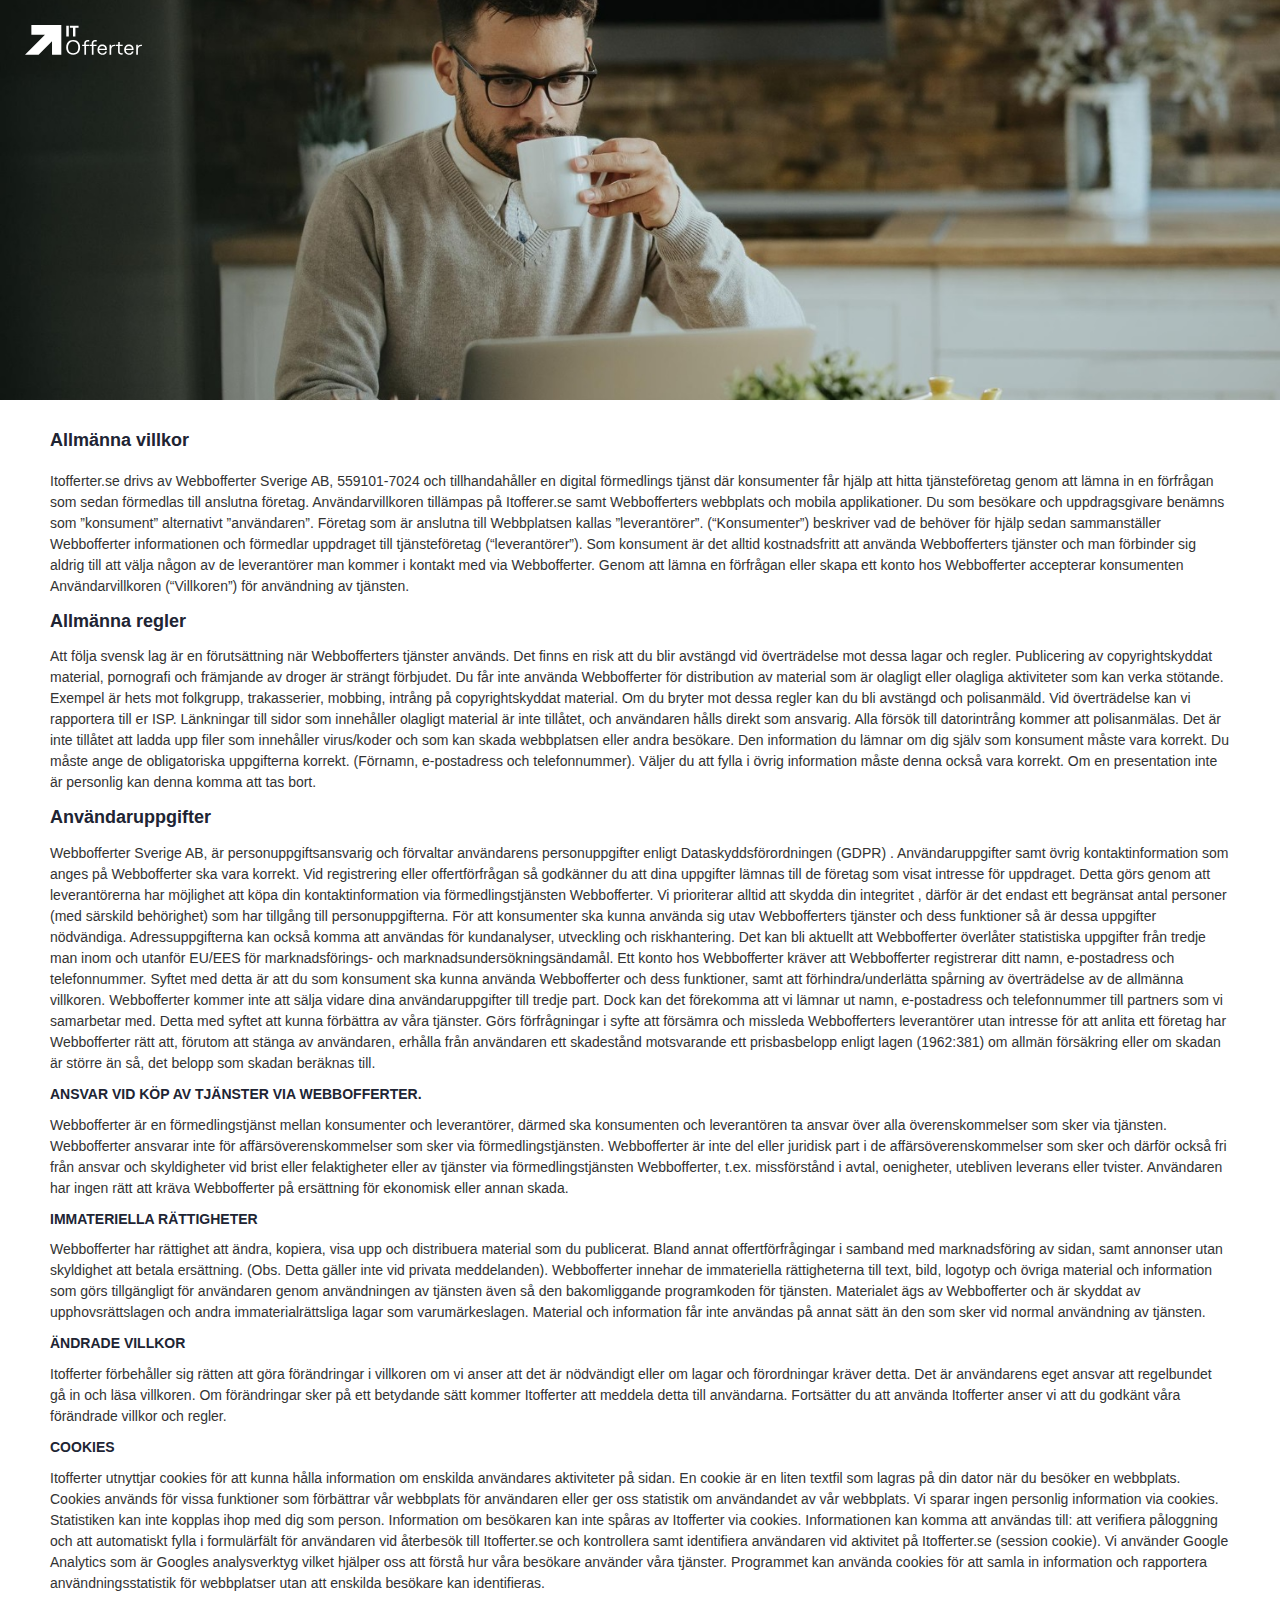
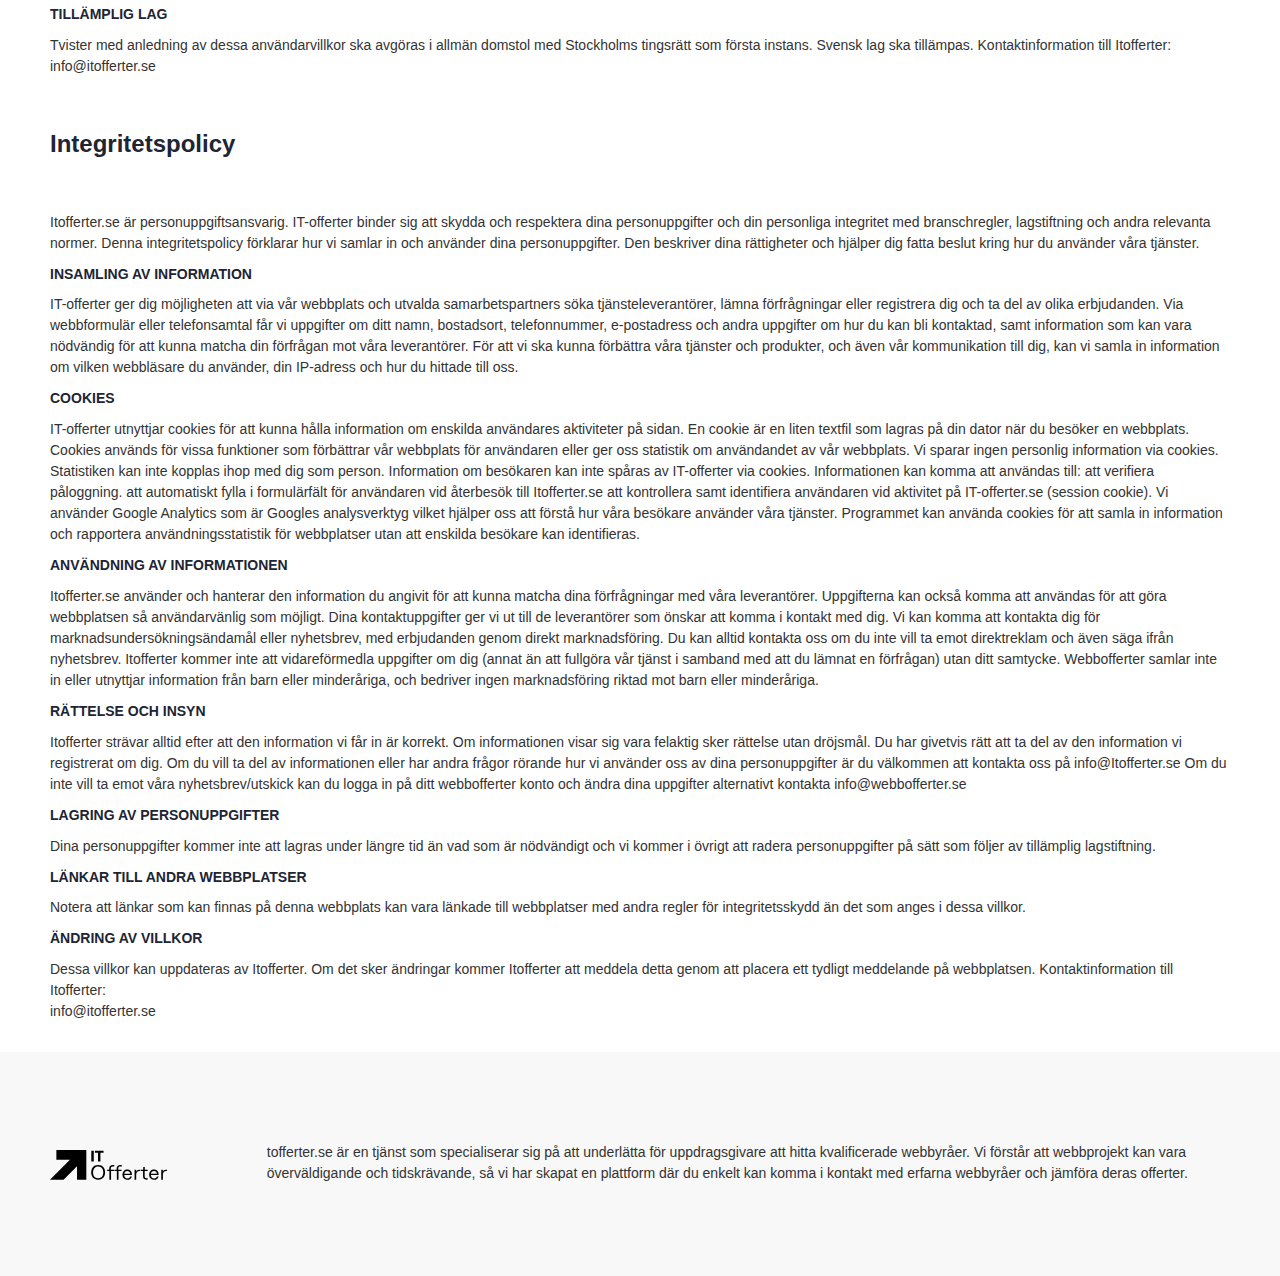
==== commit fb99e3ba: "change banner again" ====
--- a/arrangement.html
+++ b/arrangement.html
@@ -13,7 +13,7 @@
       <header class="the-header container app__header">
         <img
           class="the-header__bg-picture"
-          src="./img/1077E191-49F8-45FF-9AF8-461206D96D6E.jpeg"
+          src="./img/It offerter.jpg"
           alt=""
           style="object-position: top top; object-fit: cover"
         />
--- a/css/app.css
+++ b/css/app.css
@@ -884,6 +884,10 @@
     min-height: 280px !important;
   }
 
+  #representerar-select {
+    width: 100% !important;
+  }
+
   /* .the-header__logo img {
     display: none;
     height: 25px !important;
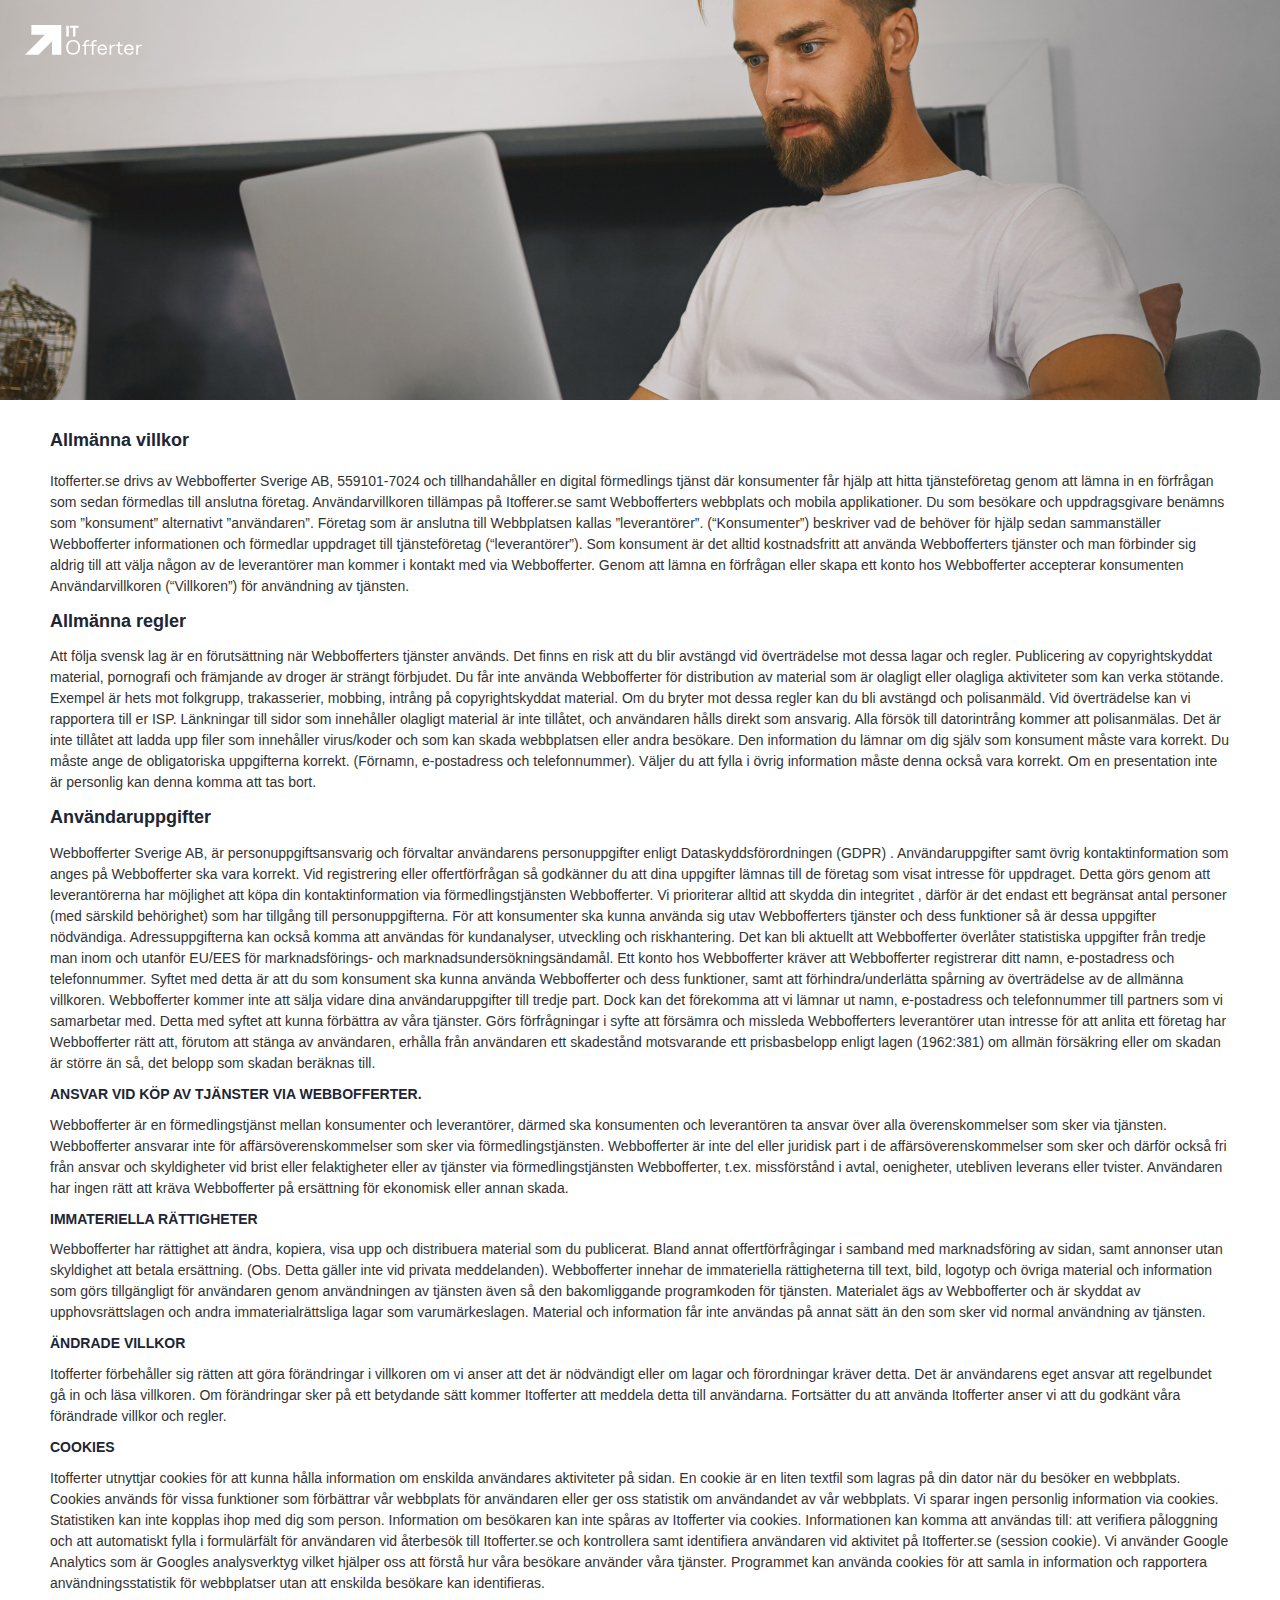
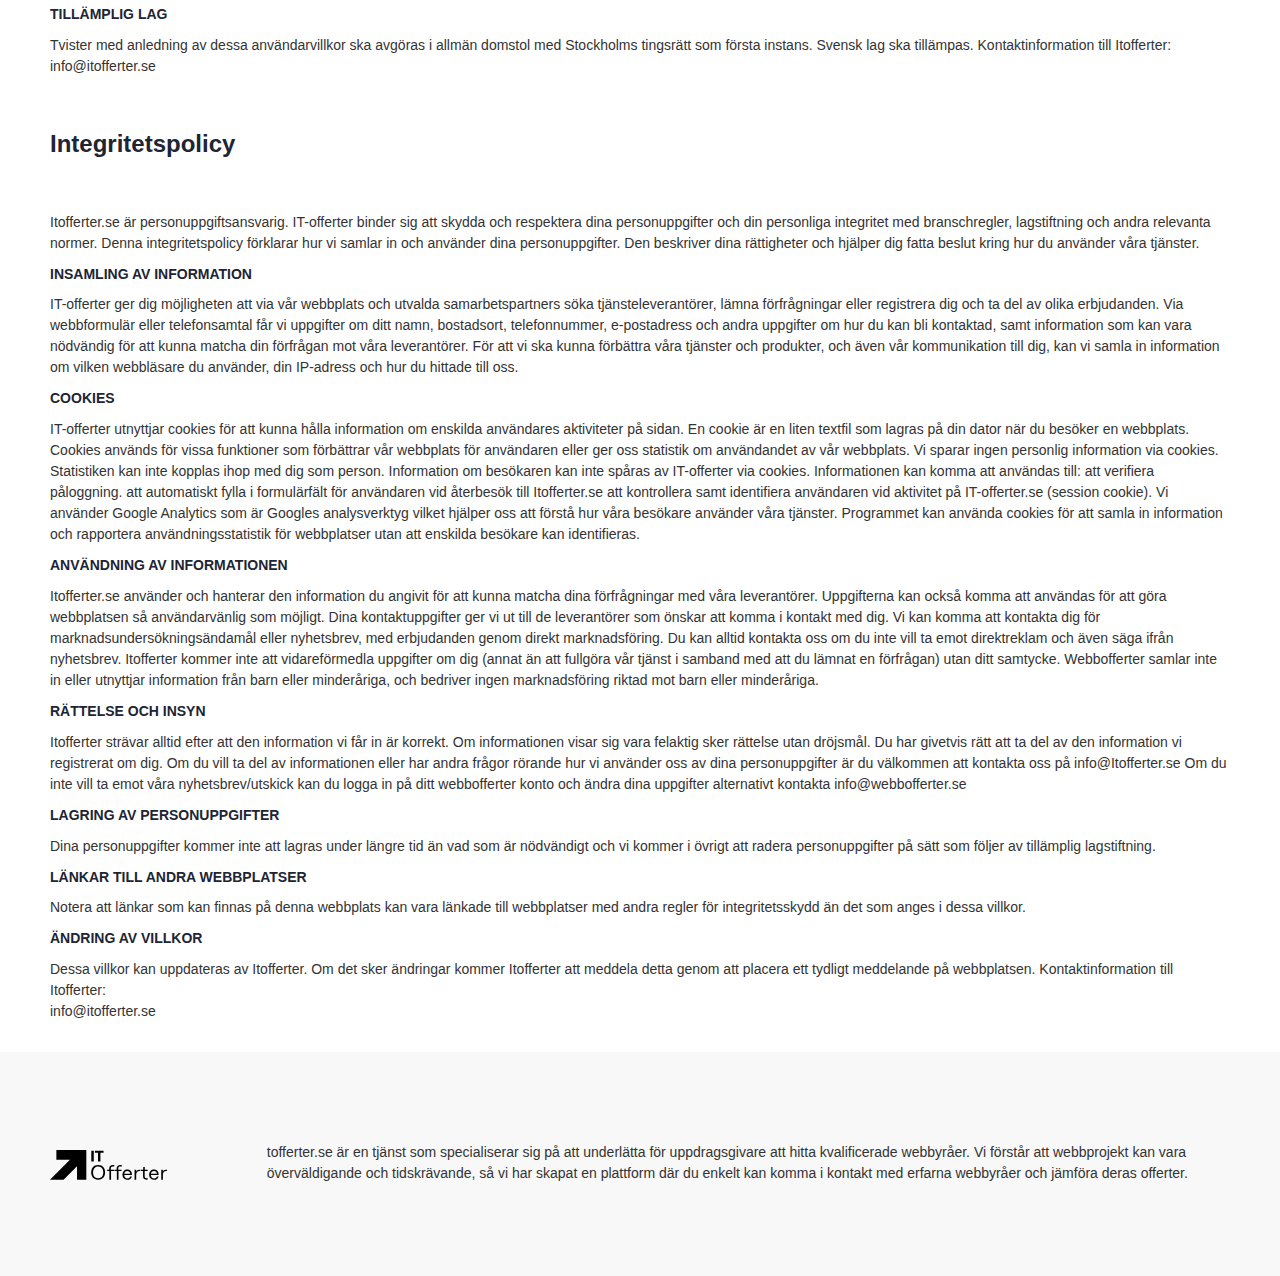
==== commit ced35618: "change" ====
--- a/arrangement.html
+++ b/arrangement.html
@@ -13,7 +13,7 @@
       <header class="the-header container app__header">
         <img
           class="the-header__bg-picture"
-          src="./img/It offerter.jpg"
+          src="./img/89983F71-77B9-4732-92BB-EC9A7251060B.jpeg"
           alt=""
           style="object-position: top top; object-fit: cover"
         />
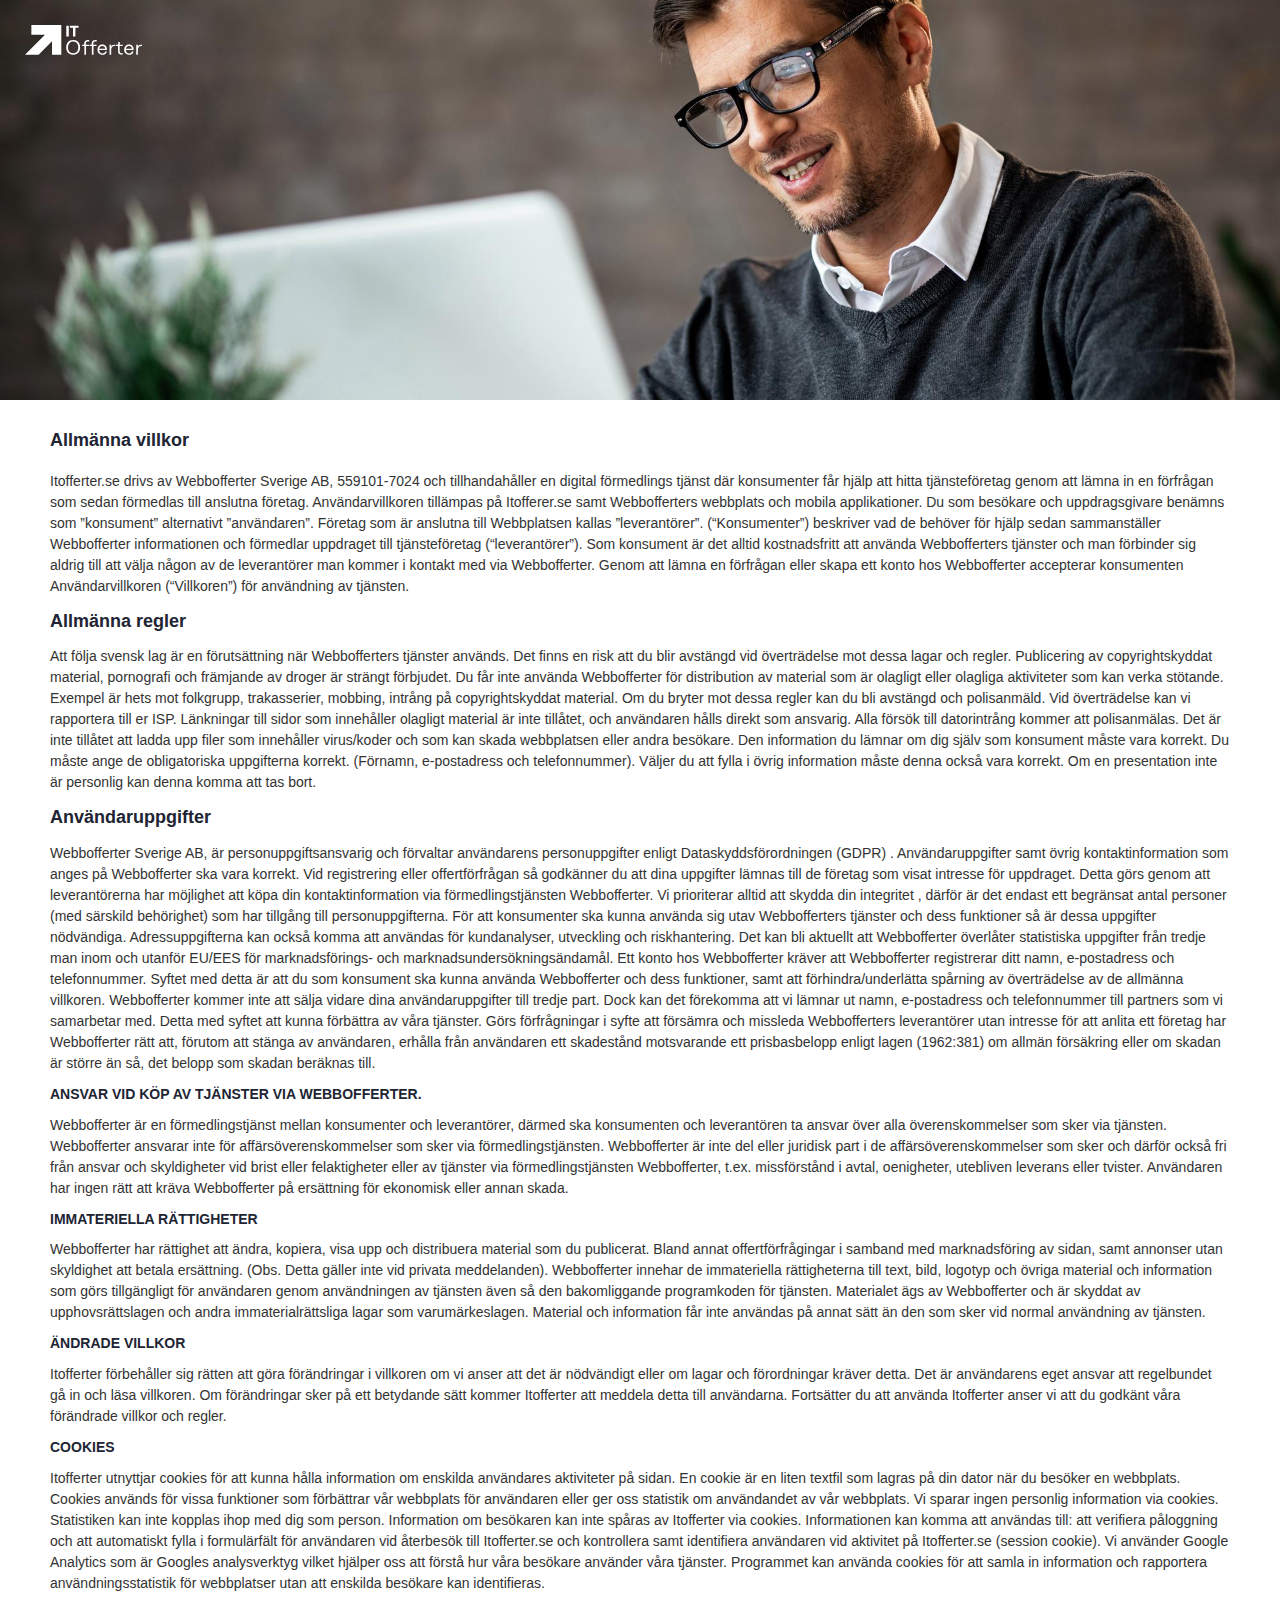
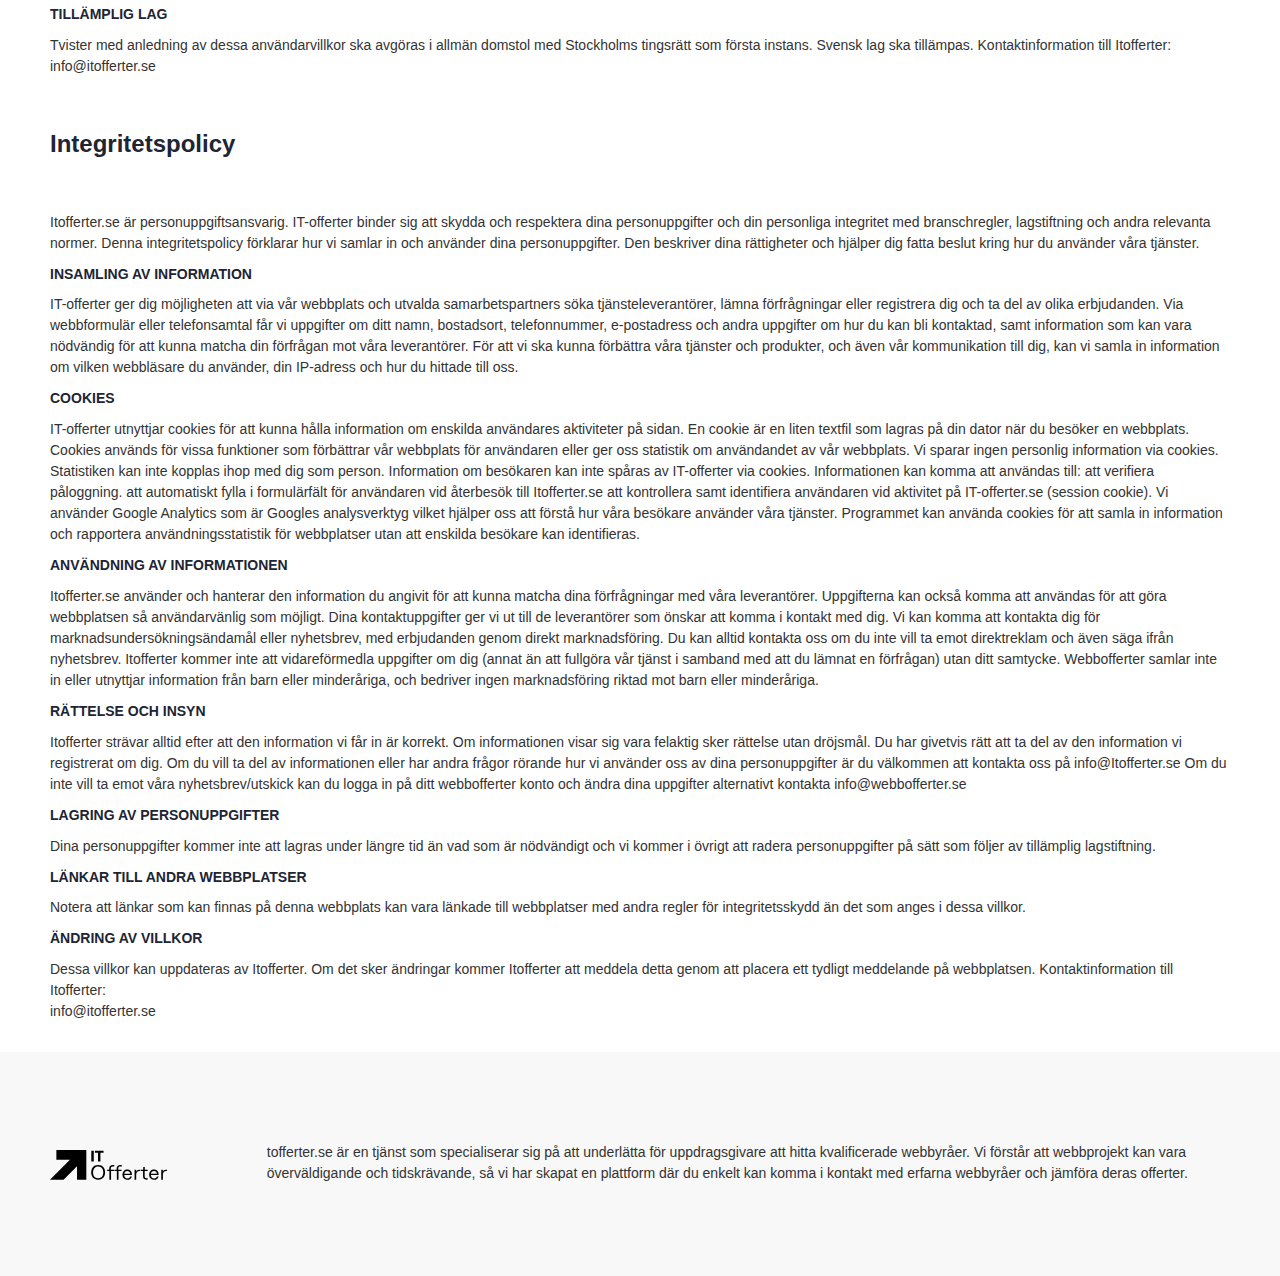
==== commit 5ec64ea9: "Merge branch 'master' of https://github.com/UmerAnsari222/impevia-byggse" ====
--- a/arrangement.html
+++ b/arrangement.html
@@ -13,7 +13,7 @@
       <header class="the-header container app__header">
         <img
           class="the-header__bg-picture"
-          src="./img/89983F71-77B9-4732-92BB-EC9A7251060B.jpeg"
+          src="./img/1077E191-49F8-45FF-9AF8-461206D96D6E.jpeg"
           alt=""
           style="object-position: top top; object-fit: cover"
         />
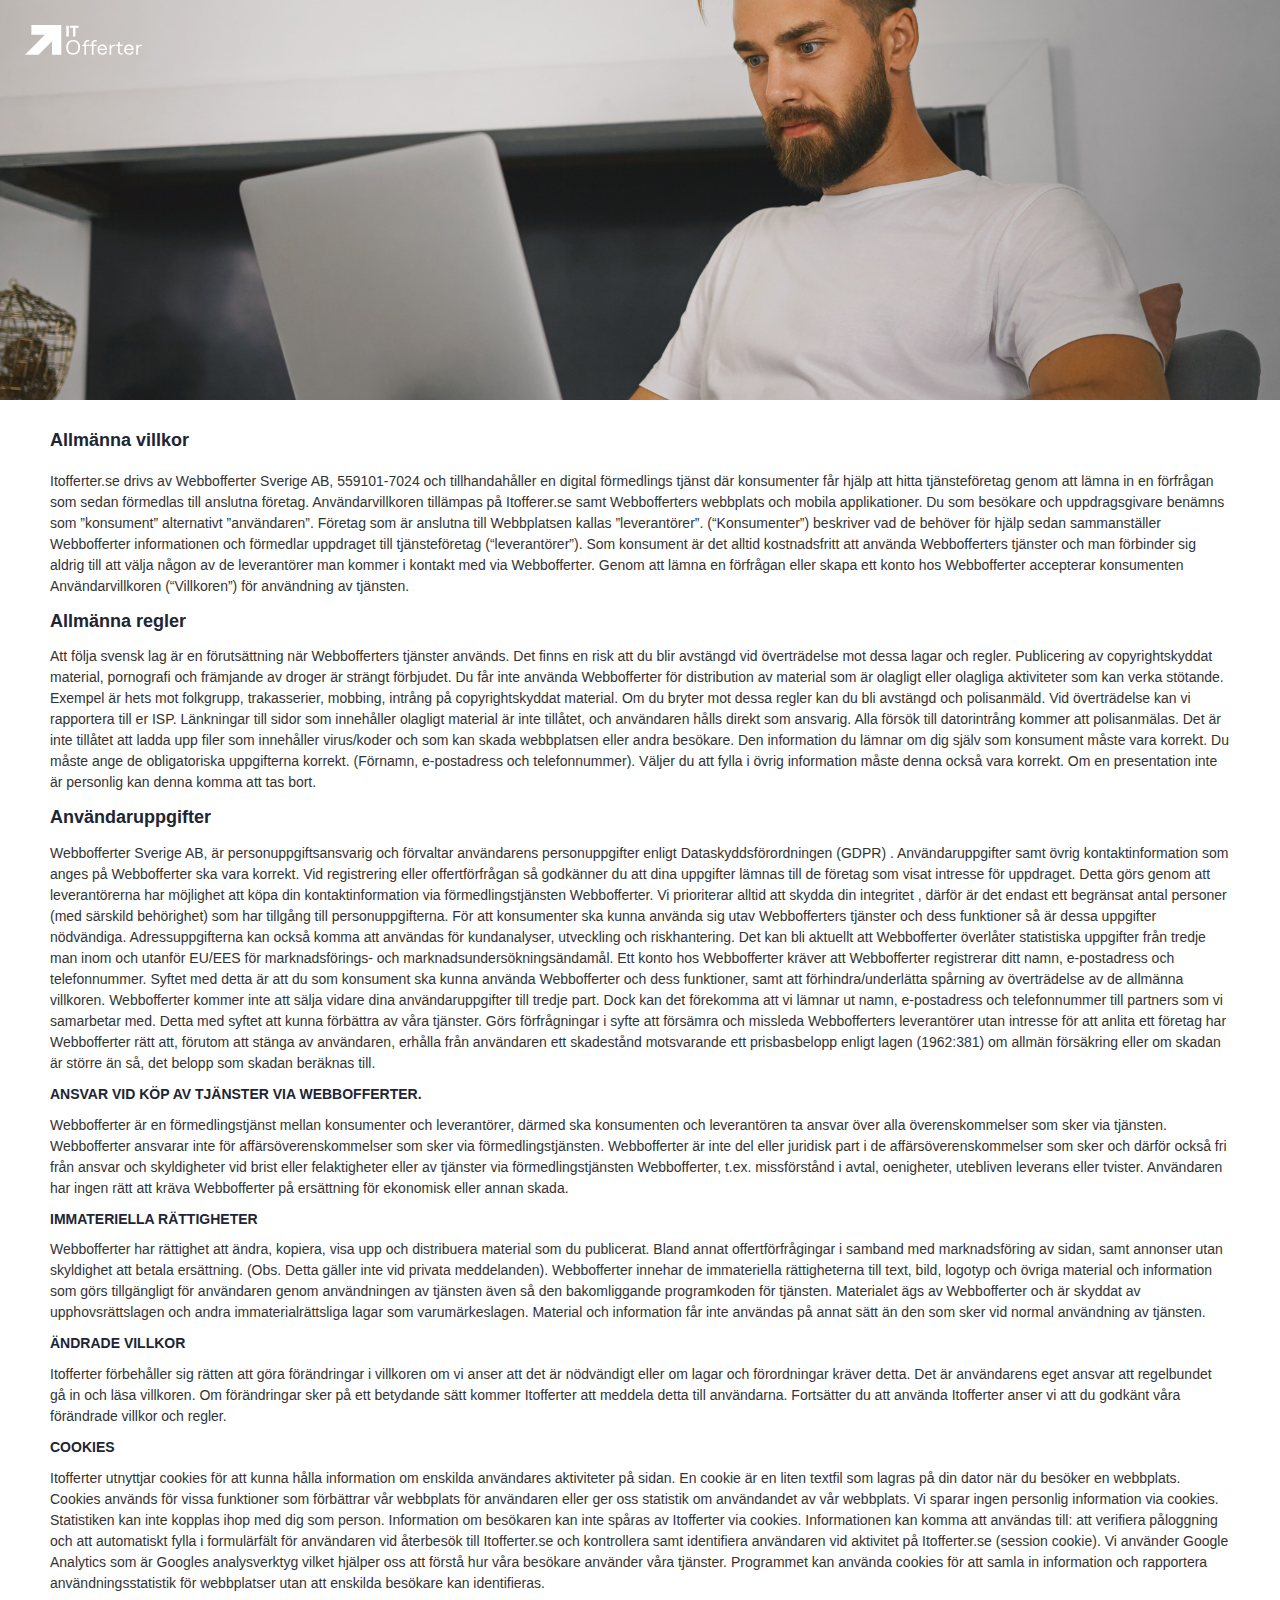
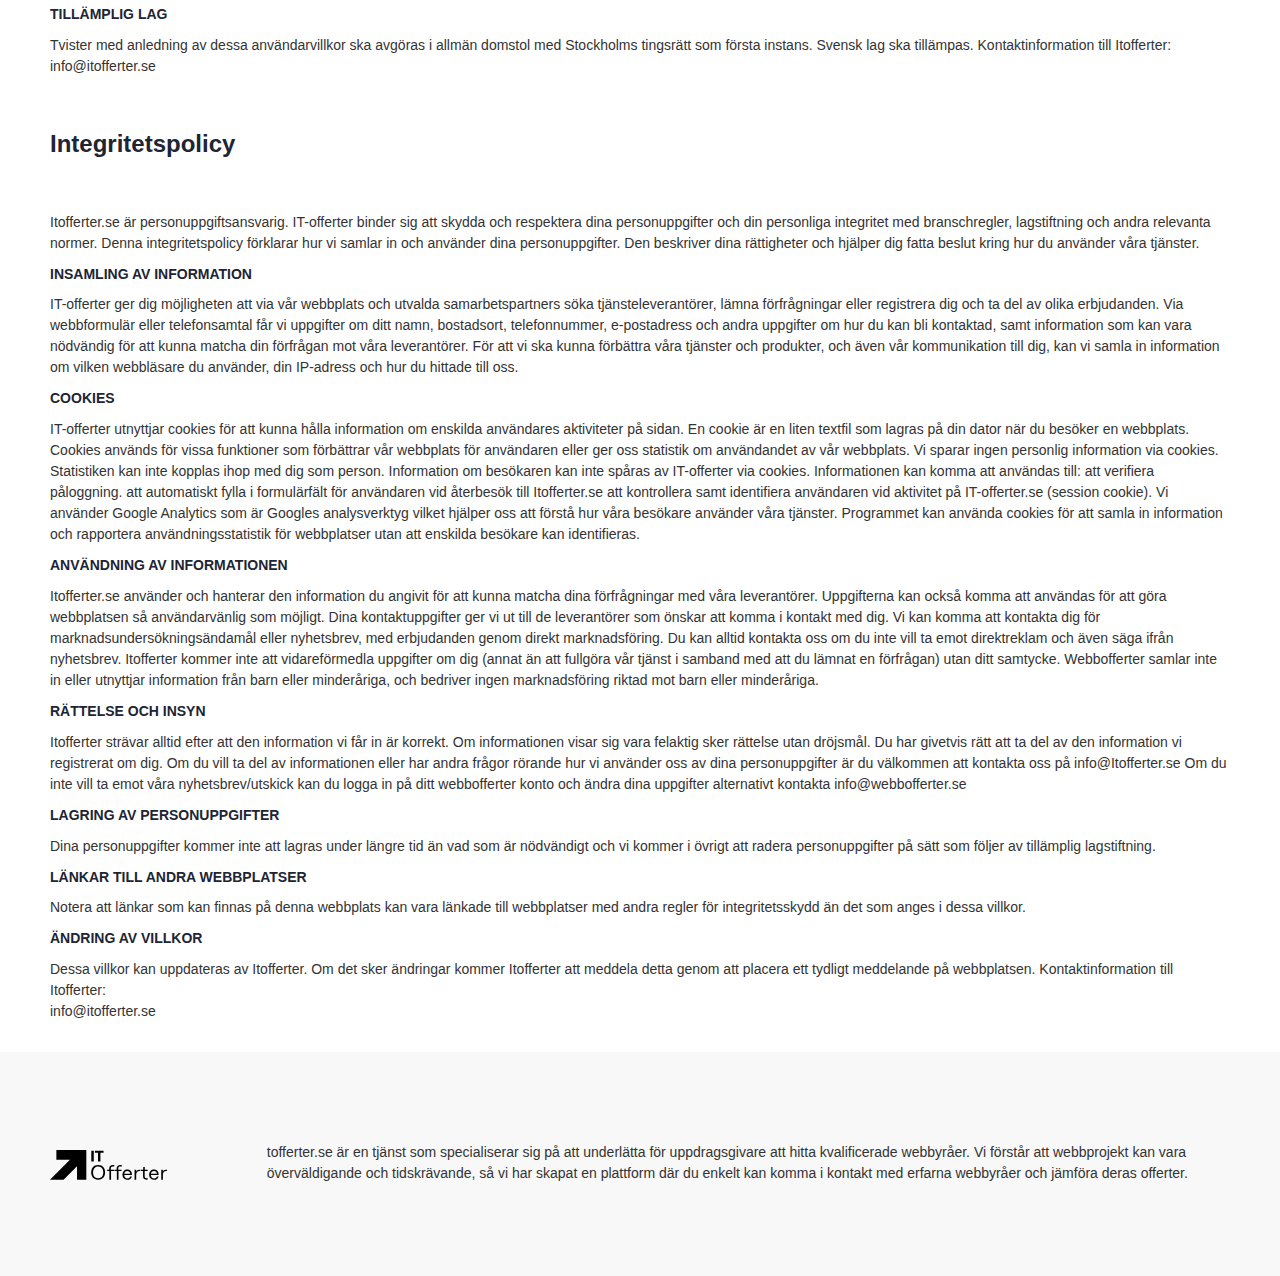
==== commit 5e4a9895: "cahnga" ====
--- a/arrangement.html
+++ b/arrangement.html
@@ -13,7 +13,7 @@
       <header class="the-header container app__header">
         <img
           class="the-header__bg-picture"
-          src="./img/1077E191-49F8-45FF-9AF8-461206D96D6E.jpeg"
+          src="./img/89983F71-77B9-4732-92BB-EC9A7251060B.jpeg"
           alt=""
           style="object-position: top top; object-fit: cover"
         />
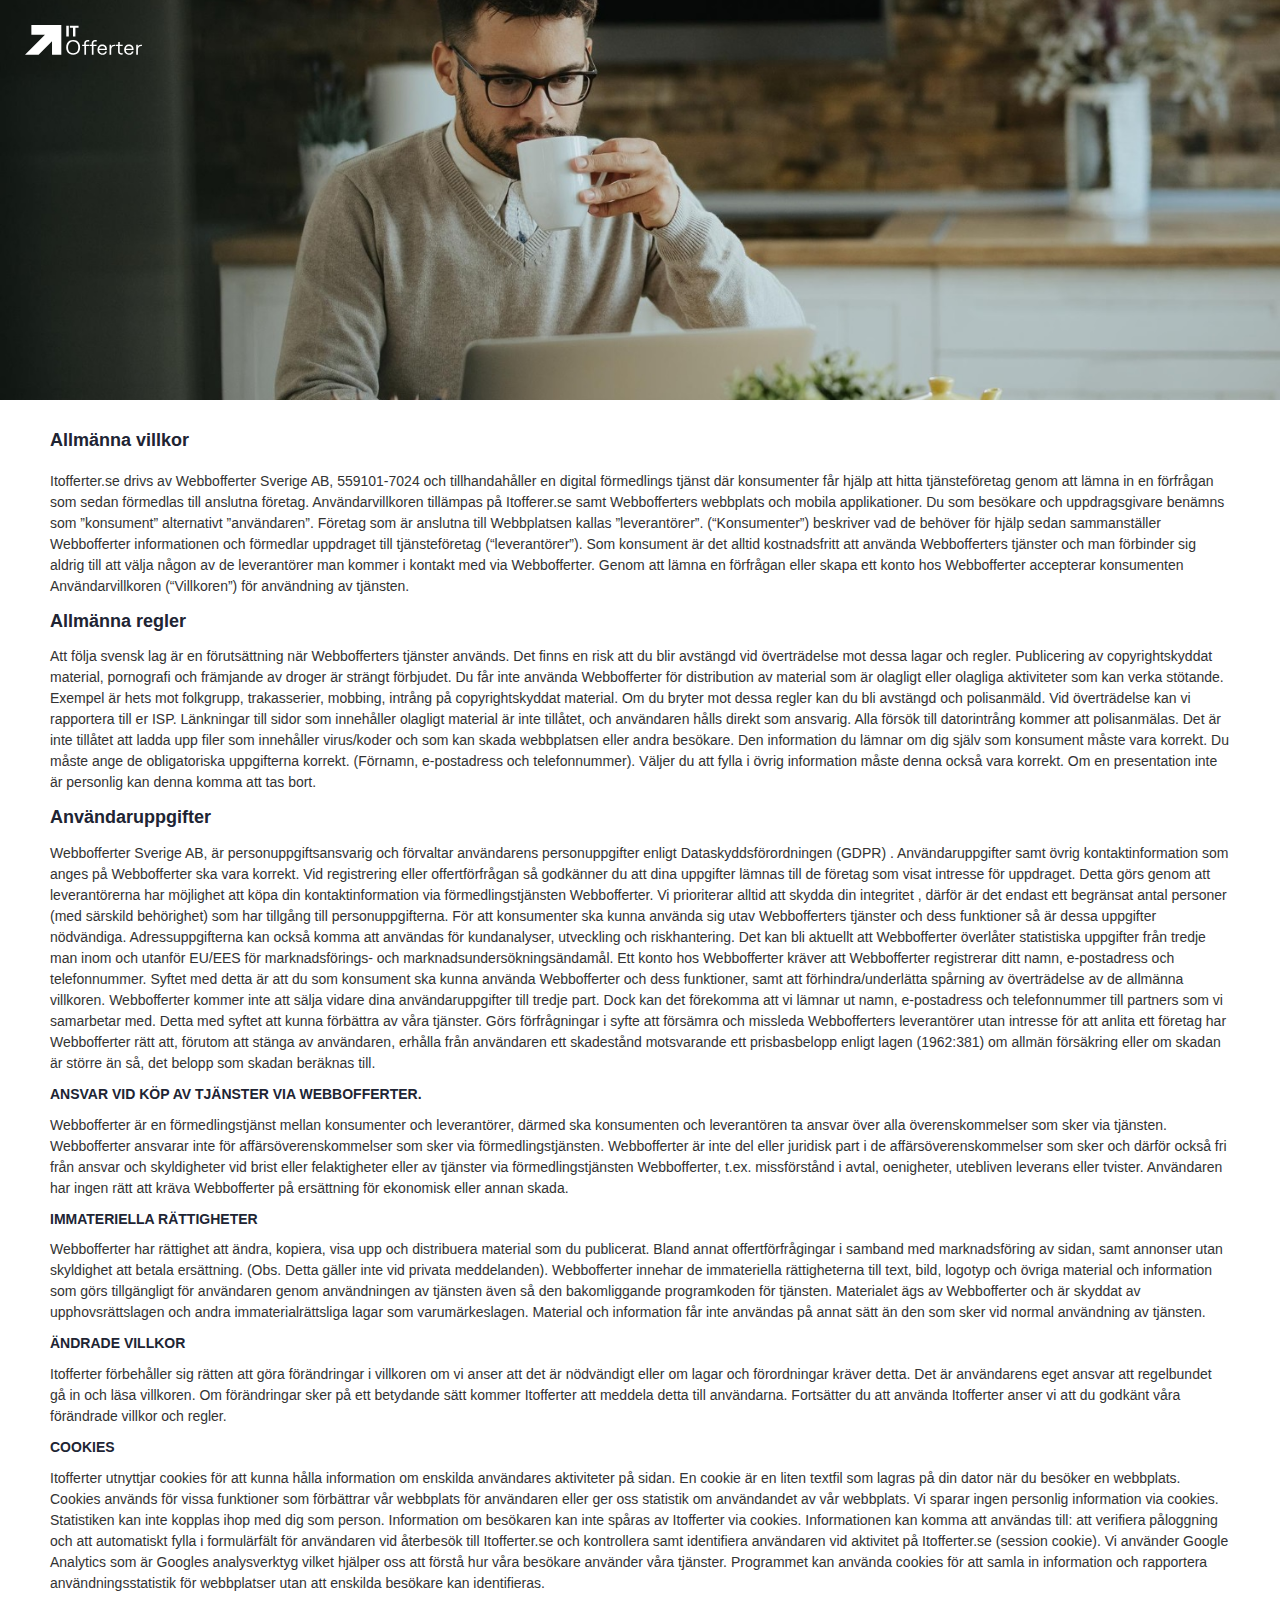
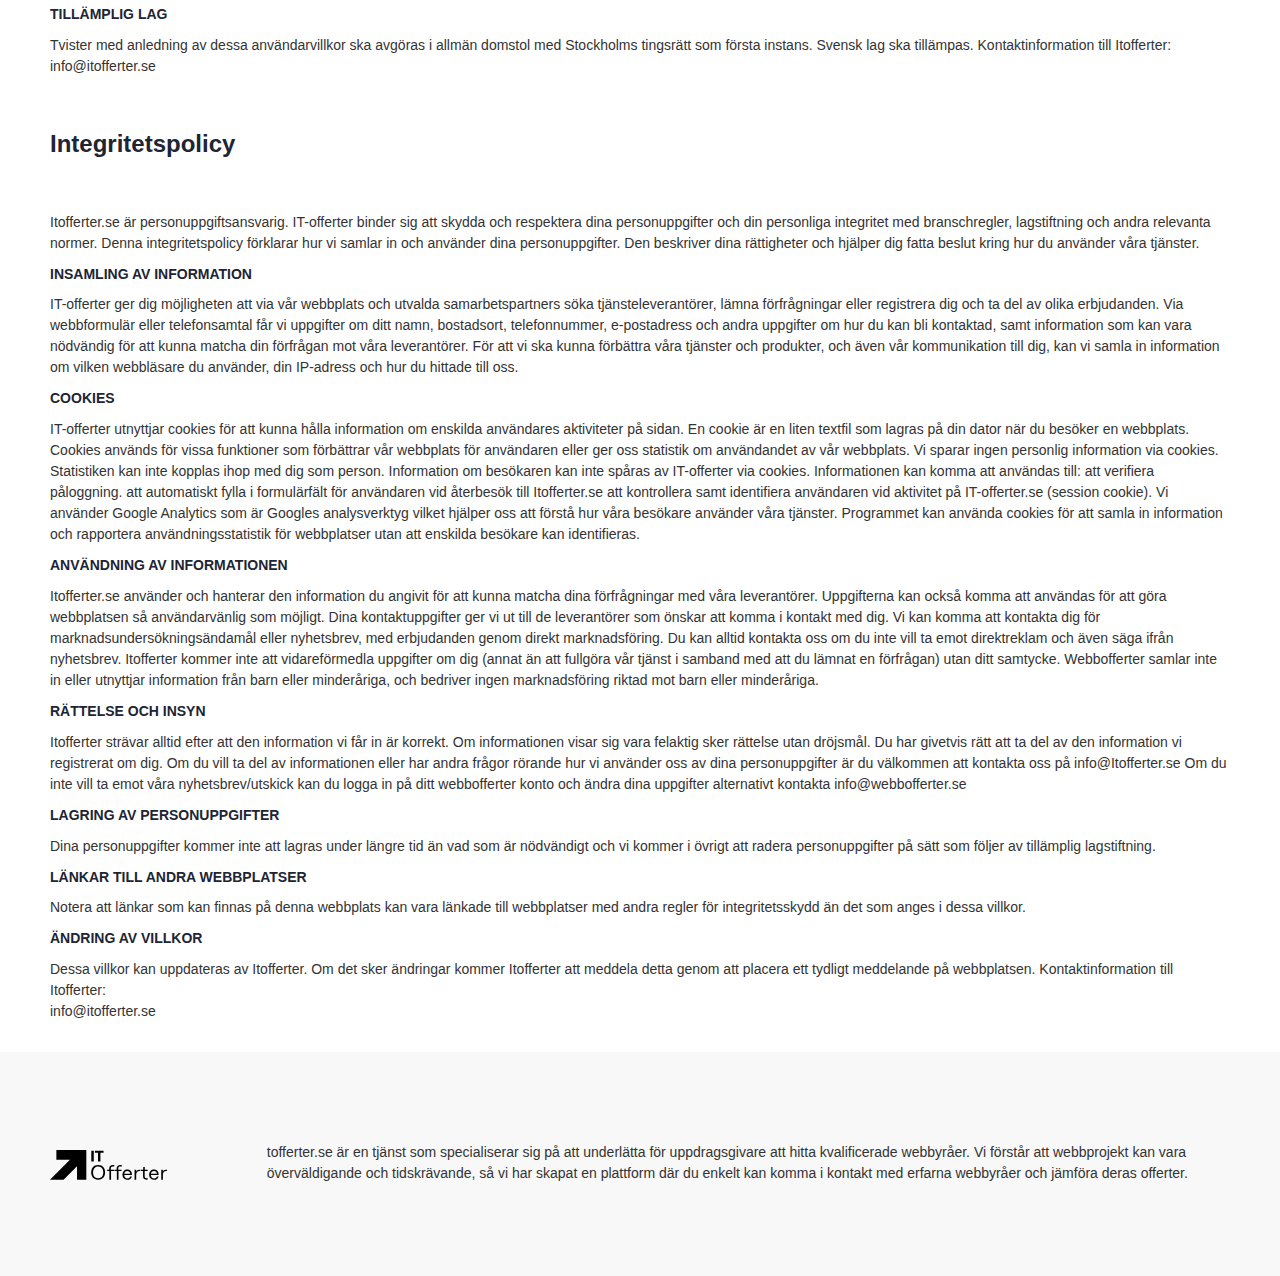
==== commit c0b466cc: "change this one" ====
--- a/arrangement.html
+++ b/arrangement.html
@@ -6,14 +6,14 @@
     <meta name="viewport" content="width=device-width, initial-scale=1.0" />
     <link rel="stylesheet" href="./css/app.css" />
     <link rel="stylesheet" href="./css/home.css" />
-    <title>Document</title>
+    <title>Hitta rätt webbutvecklare - Jämför offerter</title>
   </head>
   <body>
     <div id="app" class="app">
       <header class="the-header container app__header">
         <img
           class="the-header__bg-picture"
-          src="./img/89983F71-77B9-4732-92BB-EC9A7251060B.jpeg"
+          src="./img/It offerter.jpg"
           alt=""
           style="object-position: top top; object-fit: cover"
         />
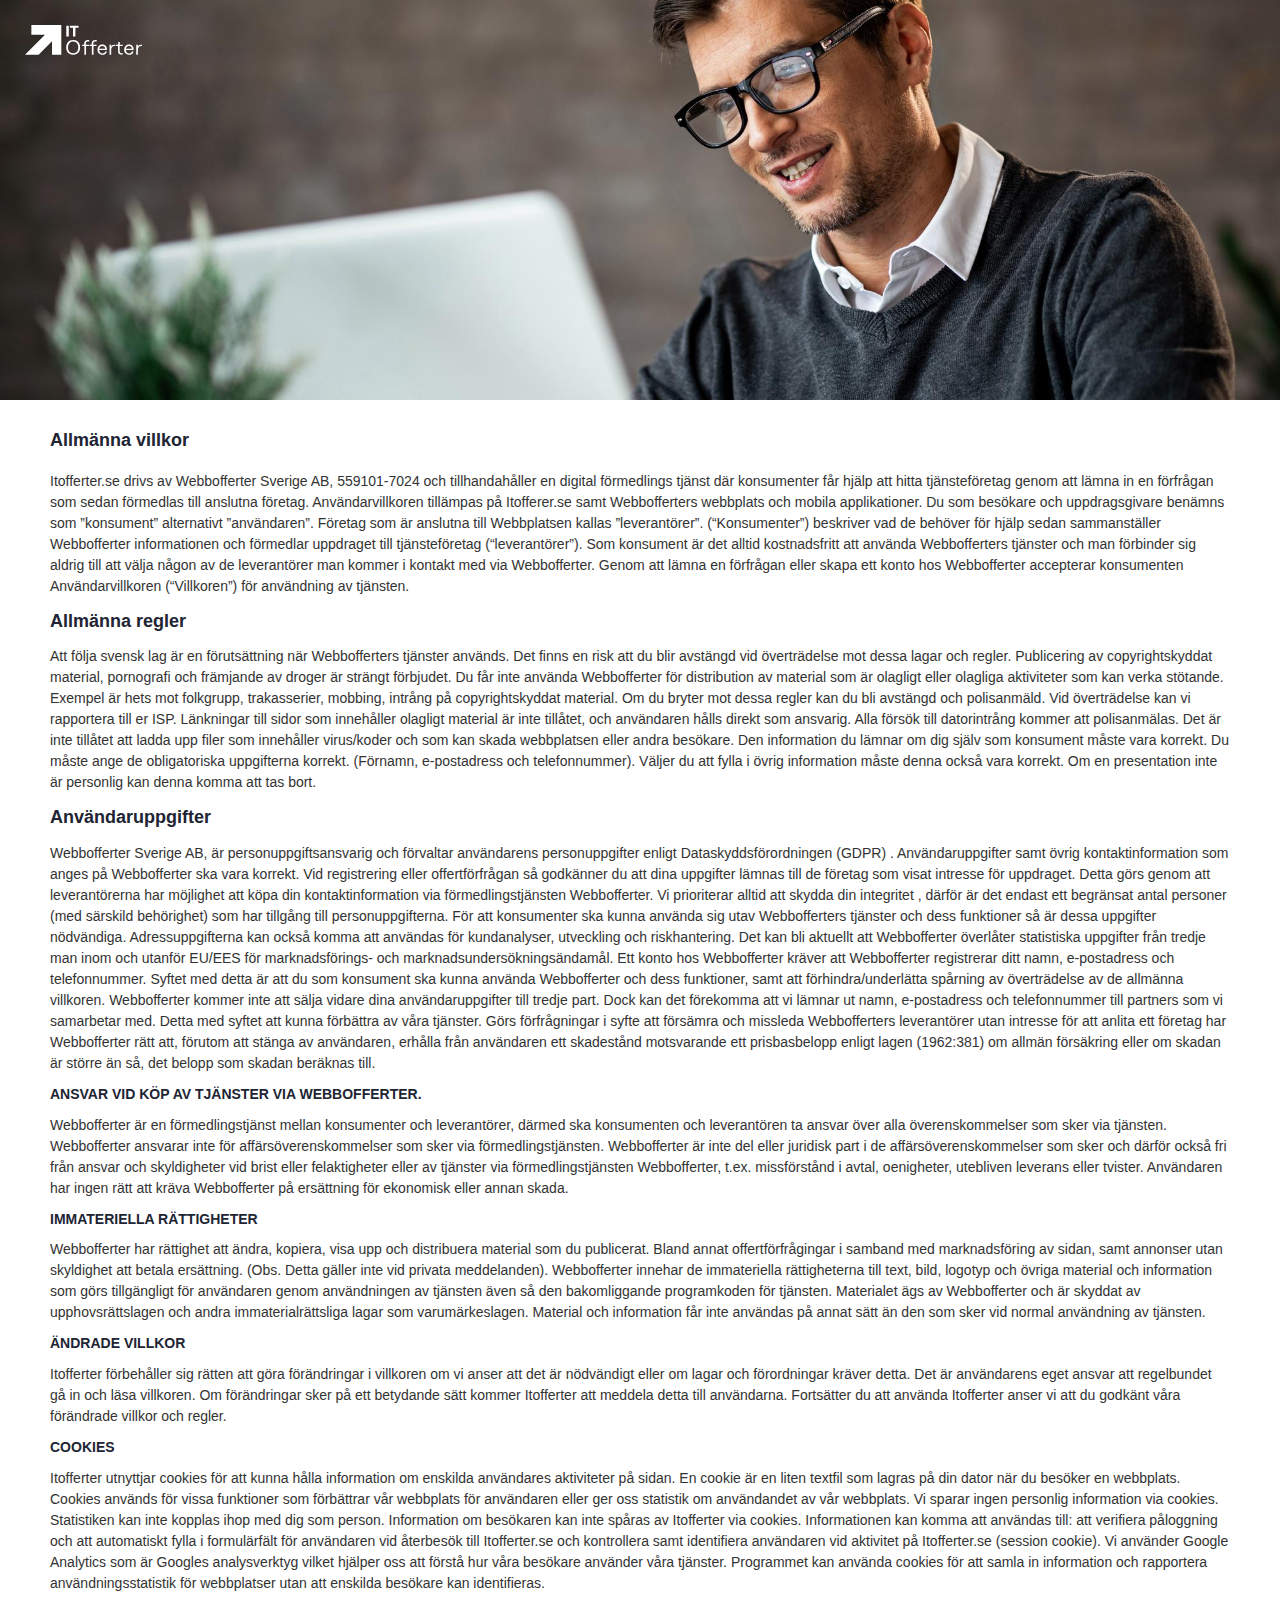
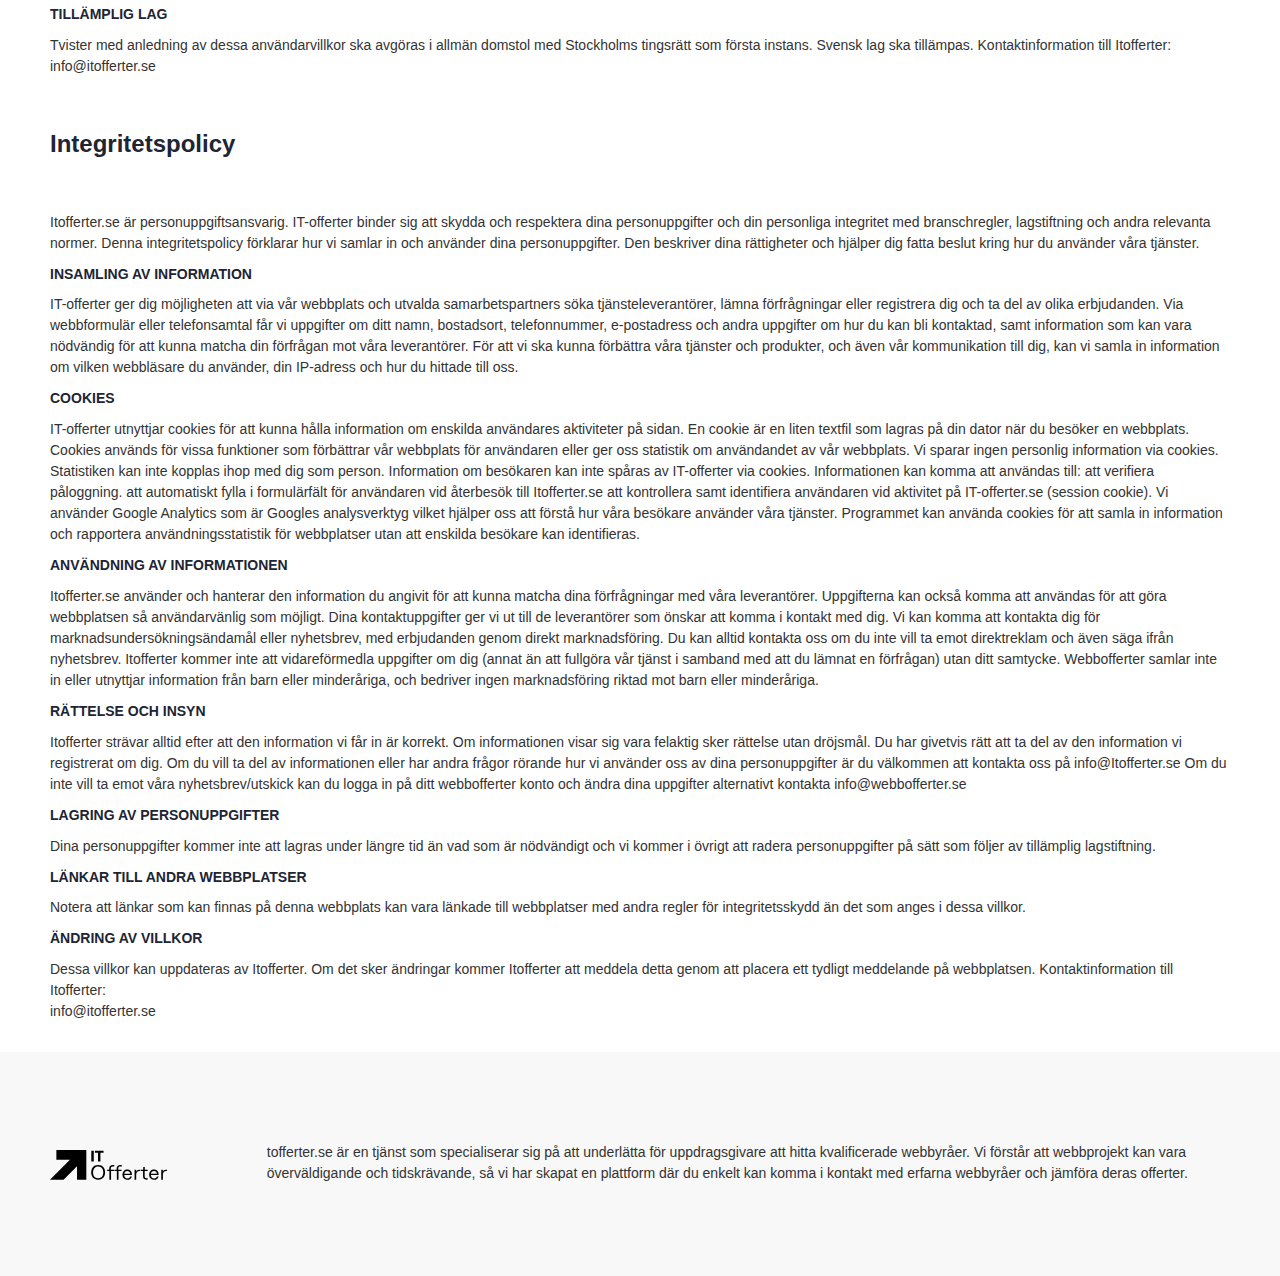
==== commit 4bd68c5e: "change again" ====
--- a/arrangement.html
+++ b/arrangement.html
@@ -13,7 +13,7 @@
       <header class="the-header container app__header">
         <img
           class="the-header__bg-picture"
-          src="./img/It offerter.jpg"
+          src="./img/1077E191-49F8-45FF-9AF8-461206D96D6E.jpeg"
           alt=""
           style="object-position: top top; object-fit: cover"
         />
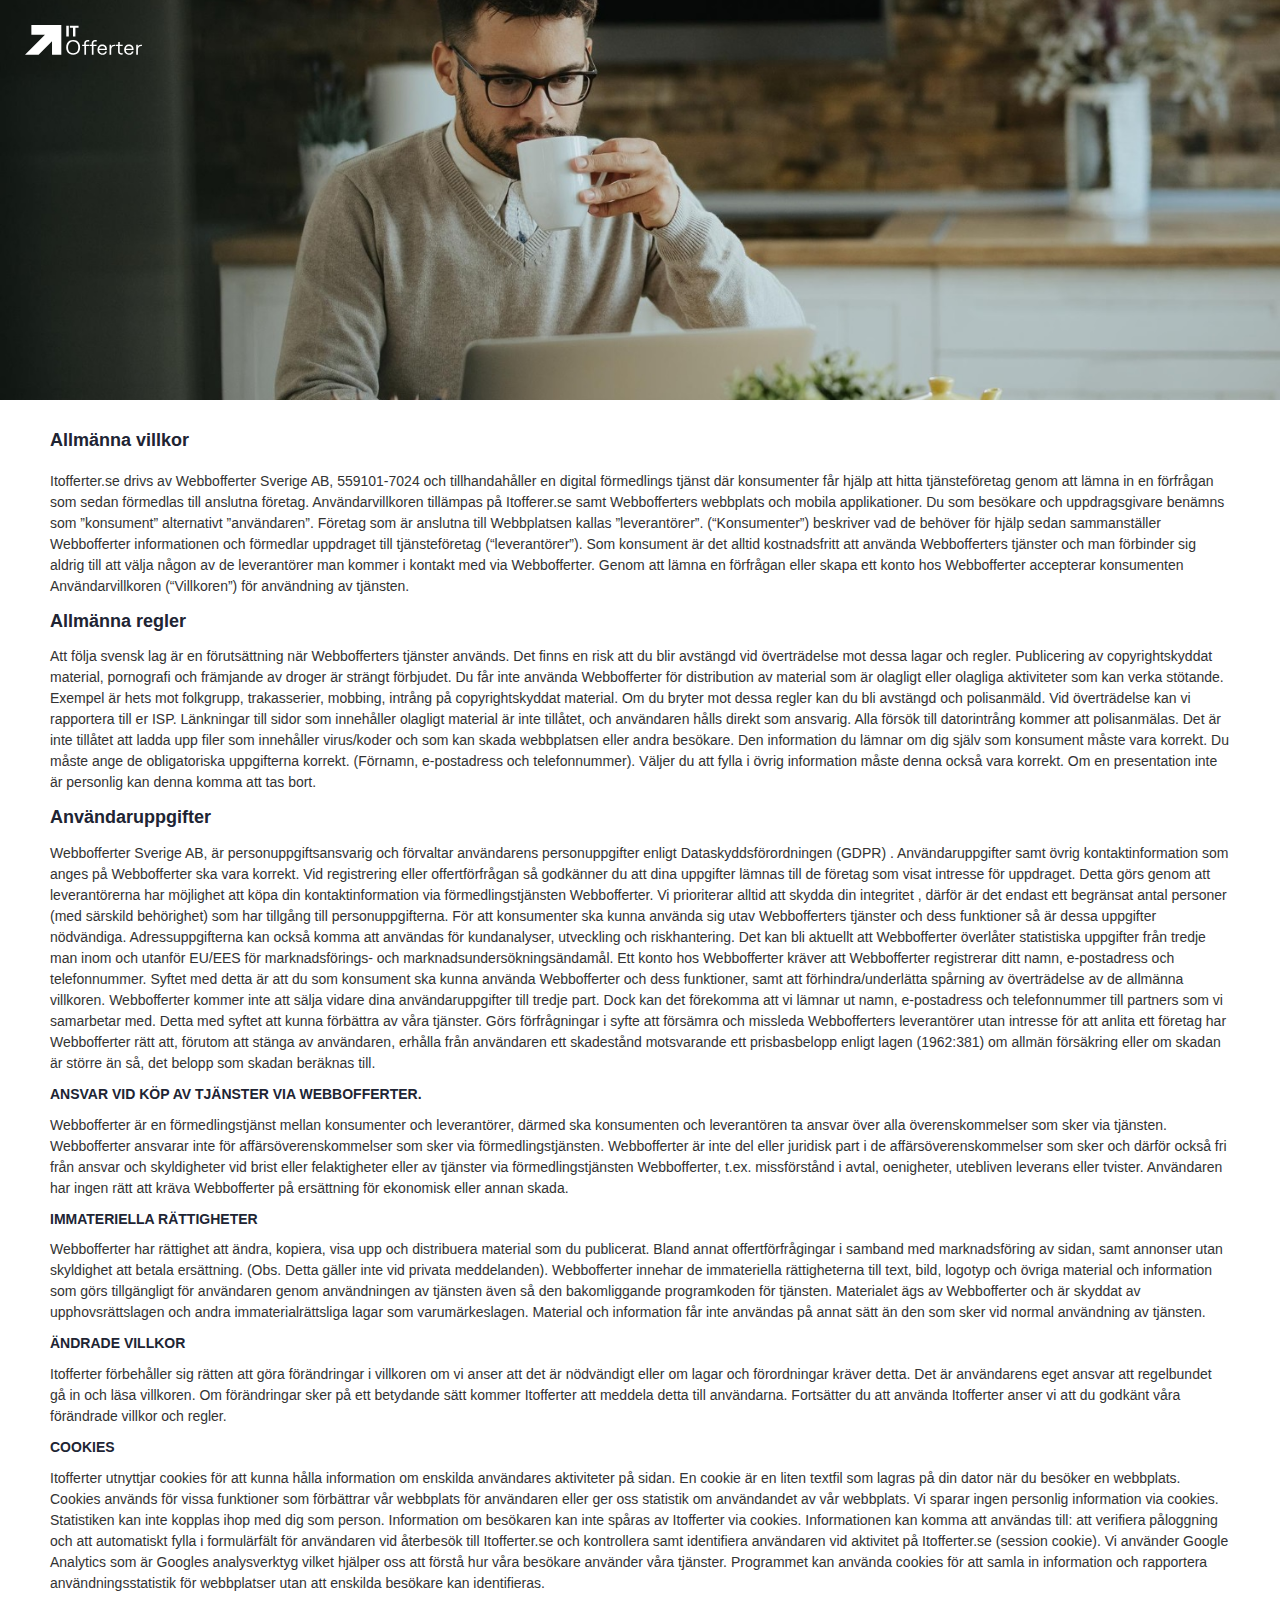
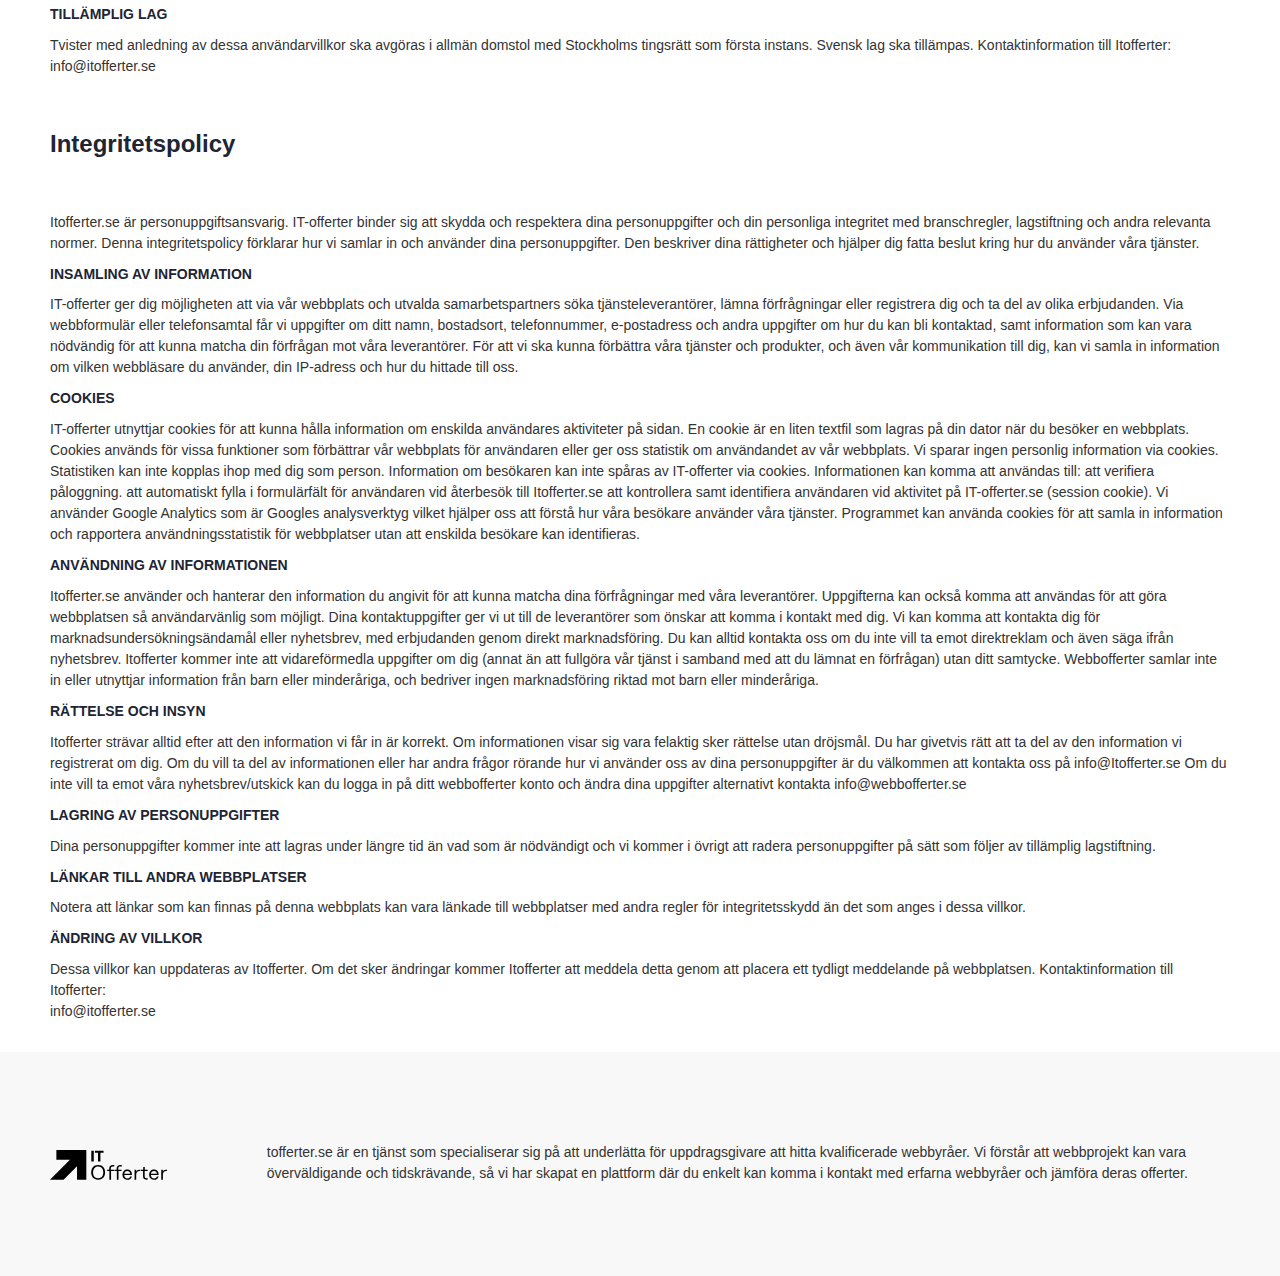
==== commit 70431809: "change again" ====
--- a/arrangement.html
+++ b/arrangement.html
@@ -13,7 +13,7 @@
       <header class="the-header container app__header">
         <img
           class="the-header__bg-picture"
-          src="./img/1077E191-49F8-45FF-9AF8-461206D96D6E.jpeg"
+          src="./img/It offerter.jpg"
           alt=""
           style="object-position: top top; object-fit: cover"
         />
